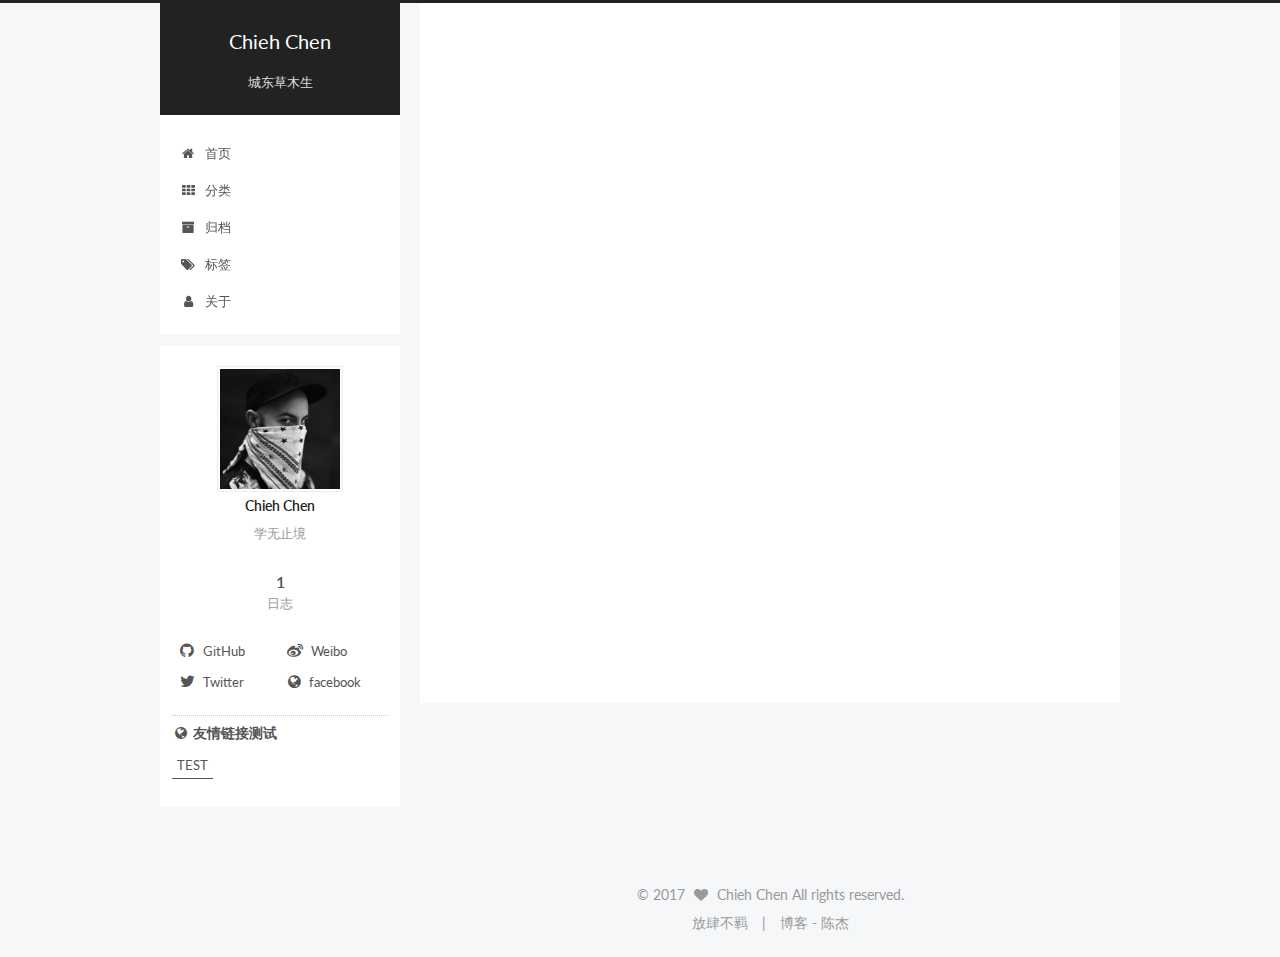
==== index.html @ 5070d433 "Site updated: 2017-07-24 15:08:11" ====
<!DOCTYPE html>



  


<html class="theme-next pisces use-motion" lang="zh-Hans">
<head>
  <meta charset="UTF-8"/>
<meta http-equiv="X-UA-Compatible" content="IE=edge" />
<meta name="viewport" content="width=device-width, initial-scale=1, maximum-scale=1"/>









<meta http-equiv="Cache-Control" content="no-transform" />
<meta http-equiv="Cache-Control" content="no-siteapp" />















  
  
  <link href="/lib/fancybox/source/jquery.fancybox.css?v=2.1.5" rel="stylesheet" type="text/css" />




  
  
  
  

  
    
    
  

  

  

  

  

  
    
    
    <link href="//fonts.googleapis.com/css?family=Lato:300,300italic,400,400italic,700,700italic&subset=latin,latin-ext" rel="stylesheet" type="text/css">
  






<link href="/lib/font-awesome/css/font-awesome.min.css?v=4.6.2" rel="stylesheet" type="text/css" />

<link href="/css/main.css?v=5.1.1" rel="stylesheet" type="text/css" />


  <meta name="keywords" content="Hexo, NexT" />








  <link rel="shortcut icon" type="image/x-icon" href="/favicon.ico?v=5.1.1" />






<meta name="description" content="学无止境">
<meta property="og:type" content="website">
<meta property="og:title" content="Chieh Chen">
<meta property="og:url" content="http://chiehchen.com/index.html">
<meta property="og:site_name" content="Chieh Chen">
<meta property="og:description" content="学无止境">
<meta property="og:locale" content="zh-Hans">
<meta name="twitter:card" content="summary">
<meta name="twitter:title" content="Chieh Chen">
<meta name="twitter:description" content="学无止境">



<script type="text/javascript" id="hexo.configurations">
  var NexT = window.NexT || {};
  var CONFIG = {
    root: '/',
    scheme: 'Pisces',
    sidebar: {"position":"left","display":"post","offset":12,"offset_float":0,"b2t":false,"scrollpercent":false,"onmobile":false},
    fancybox: true,
    motion: true,
    duoshuo: {
      userId: '0',
      author: '博主'
    },
    algolia: {
      applicationID: '',
      apiKey: '',
      indexName: '',
      hits: {"per_page":10},
      labels: {"input_placeholder":"Search for Posts","hits_empty":"We didn't find any results for the search: ${query}","hits_stats":"${hits} results found in ${time} ms"}
    }
  };
</script>



  <link rel="canonical" href="http://chiehchen.com/"/>





  <title>Chieh Chen</title>
  














</head>

<body itemscope itemtype="http://schema.org/WebPage" lang="zh-Hans">

  
  
    
  

  <div class="container sidebar-position-left 
   page-home 
 ">
    <div class="headband"></div>

    <header id="header" class="header" itemscope itemtype="http://schema.org/WPHeader">
      <div class="header-inner"><div class="site-brand-wrapper">
  <div class="site-meta ">
    

    <div class="custom-logo-site-title">
      <a href="/"  class="brand" rel="start">
        <span class="logo-line-before"><i></i></span>
        <span class="site-title">Chieh Chen</span>
        <span class="logo-line-after"><i></i></span>
      </a>
    </div>
      
        <p class="site-subtitle">城东草木生</p>
      
  </div>

  <div class="site-nav-toggle">
    <button>
      <span class="btn-bar"></span>
      <span class="btn-bar"></span>
      <span class="btn-bar"></span>
    </button>
  </div>
</div>

<nav class="site-nav">
  

  
    <ul id="menu" class="menu">
      
        
        <li class="menu-item menu-item-home">
          <a href="/" rel="section">
            
              <i class="menu-item-icon fa fa-fw fa-home"></i> <br />
            
            首页
          </a>
        </li>
      
        
        <li class="menu-item menu-item-categories">
          <a href="/categories/" rel="section">
            
              <i class="menu-item-icon fa fa-fw fa-th"></i> <br />
            
            分类
          </a>
        </li>
      
        
        <li class="menu-item menu-item-archives">
          <a href="/archives/" rel="section">
            
              <i class="menu-item-icon fa fa-fw fa-archive"></i> <br />
            
            归档
          </a>
        </li>
      
        
        <li class="menu-item menu-item-tags">
          <a href="/tags/" rel="section">
            
              <i class="menu-item-icon fa fa-fw fa-tags"></i> <br />
            
            标签
          </a>
        </li>
      
        
        <li class="menu-item menu-item-about">
          <a href="/about/" rel="section">
            
              <i class="menu-item-icon fa fa-fw fa-user"></i> <br />
            
            关于
          </a>
        </li>
      

      
    </ul>
  

  
</nav>



 </div>
    </header>

    <main id="main" class="main">
      <div class="main-inner">
        <div class="content-wrap">
          <div id="content" class="content">
            
  <section id="posts" class="posts-expand">
    
      

  

  
  
  

  <article class="post post-type-normal " itemscope itemtype="http://schema.org/Article">
    <link itemprop="mainEntityOfPage" href="http://chiehchen.com/2017/07/23/第一篇博文/">

    <span hidden itemprop="author" itemscope itemtype="http://schema.org/Person">
      <meta itemprop="name" content="Chieh Chen">
      <meta itemprop="description" content="">
      <meta itemprop="image" content="/images/avatar.gif">
    </span>

    <span hidden itemprop="publisher" itemscope itemtype="http://schema.org/Organization">
      <meta itemprop="name" content="Chieh Chen">
    </span>

    
      <header class="post-header">

        
        
          <h1 class="post-title" itemprop="name headline">
                
                <a class="post-title-link" href="/2017/07/23/第一篇博文/" itemprop="url">未命名</a></h1>
        

        <div class="post-meta">
          <span class="post-time">
            
              <span class="post-meta-item-icon">
                <i class="fa fa-calendar-o"></i>
              </span>
              
                <span class="post-meta-item-text">发表于</span>
              
              <time title="创建于" itemprop="dateCreated datePublished" datetime="2017-07-23T20:31:35+08:00">
                2017-07-23
              </time>
            

            

            
          </span>

          

          
            
          

          
          

          

          

          

        </div>
      </header>
    

    <div class="post-body" itemprop="articleBody">

      
      

      
        
          
            <h1 id="第一篇博文"><a href="#第一篇博文" class="headerlink" title="第一篇博文"></a>第一篇博文</h1><h2 id="测试"><a href="#测试" class="headerlink" title="测试"></a>测试</h2><p>没啥！</p>
<p>我就是测试下可以不可以用而已！</p>
<p>顺便对世界Say“Hi！”</p>
<p>开启全新的博客之旅！</p>

          
        
      
    </div>

    <div>
      
    </div>

    <div>
      
    </div>

    <div>
      
    </div>

    <footer class="post-footer">
      

      

      

      
      
        <div class="post-eof"></div>
      
    </footer>
  </article>


    
  </section>

  


          </div>
          


          

        </div>
        
          
  
  <div class="sidebar-toggle">
    <div class="sidebar-toggle-line-wrap">
      <span class="sidebar-toggle-line sidebar-toggle-line-first"></span>
      <span class="sidebar-toggle-line sidebar-toggle-line-middle"></span>
      <span class="sidebar-toggle-line sidebar-toggle-line-last"></span>
    </div>
  </div>

  <aside id="sidebar" class="sidebar">
    
    <div class="sidebar-inner">

      

      

      <section class="site-overview sidebar-panel sidebar-panel-active">
        <div class="site-author motion-element" itemprop="author" itemscope itemtype="http://schema.org/Person">
          <img class="site-author-image" itemprop="image"
               src="/images/avatar.gif"
               alt="Chieh Chen" />
          <p class="site-author-name" itemprop="name">Chieh Chen</p>
           
              <p class="site-description motion-element" itemprop="description">学无止境</p>
          
        </div>
        <nav class="site-state motion-element">

          
            <div class="site-state-item site-state-posts">
              <a href="/archives/">
                <span class="site-state-item-count">1</span>
                <span class="site-state-item-name">日志</span>
              </a>
            </div>
          

          

          

        </nav>

        

        <div class="links-of-author motion-element">
          
            
              <span class="links-of-author-item">
                <a href="https://github.com/JayChn" target="_blank" title="GitHub">
                  
                    <i class="fa fa-fw fa-github"></i>
                  
                  GitHub
                </a>
              </span>
            
              <span class="links-of-author-item">
                <a href="http://weibo.com/chenjie89" target="_blank" title="Weibo">
                  
                    <i class="fa fa-fw fa-weibo"></i>
                  
                  Weibo
                </a>
              </span>
            
              <span class="links-of-author-item">
                <a href="https://twitter.com/imchenjie" target="_blank" title="Twitter">
                  
                    <i class="fa fa-fw fa-twitter"></i>
                  
                  Twitter
                </a>
              </span>
            
              <span class="links-of-author-item">
                <a href="https://fb.me/imchenjie" target="_blank" title="facebook">
                  
                    <i class="fa fa-fw fa-globe"></i>
                  
                  facebook
                </a>
              </span>
            
          
        </div>

        
        

        
        
          <div class="links-of-blogroll motion-element links-of-blogroll-inline">
            <div class="links-of-blogroll-title">
              <i class="fa  fa-fw fa-globe"></i>
              友情链接测试
            </div>
            <ul class="links-of-blogroll-list">
              
                <li class="links-of-blogroll-item">
                  <a href="http://hao.sb" title="TEST" target="_blank">TEST</a>
                </li>
              
            </ul>
          </div>
        

        


      </section>

      

      

    </div>
  </aside>


        
      </div>
    </main>

    <footer id="footer" class="footer">
      <div class="footer-inner">
        <div class="copyright" >
  
  &copy; 
  <span itemprop="copyrightYear">2017</span>
  <span class="with-love">
    <i class="fa fa-heart"></i>
  </span>
  <span class="author" itemprop="copyrightHolder"> Chieh Chen All rights reserved.</span>
</div>


<div class="powered-by">
    放肆不羁
</div>

<div class="theme-info">
  博客 -
  陈杰
  </a>
</div>


        

        
      </div>
    </footer>

    
      <div class="back-to-top">
        <i class="fa fa-arrow-up"></i>
        
      </div>
    

  </div>

  

<script type="text/javascript">
  if (Object.prototype.toString.call(window.Promise) !== '[object Function]') {
    window.Promise = null;
  }
</script>









  












  
  <script type="text/javascript" src="/lib/jquery/index.js?v=2.1.3"></script>

  
  <script type="text/javascript" src="/lib/fastclick/lib/fastclick.min.js?v=1.0.6"></script>

  
  <script type="text/javascript" src="/lib/jquery_lazyload/jquery.lazyload.js?v=1.9.7"></script>

  
  <script type="text/javascript" src="/lib/velocity/velocity.min.js?v=1.2.1"></script>

  
  <script type="text/javascript" src="/lib/velocity/velocity.ui.min.js?v=1.2.1"></script>

  
  <script type="text/javascript" src="/lib/fancybox/source/jquery.fancybox.pack.js?v=2.1.5"></script>


  


  <script type="text/javascript" src="/js/src/utils.js?v=5.1.1"></script>

  <script type="text/javascript" src="/js/src/motion.js?v=5.1.1"></script>



  
  


  <script type="text/javascript" src="/js/src/affix.js?v=5.1.1"></script>

  <script type="text/javascript" src="/js/src/schemes/pisces.js?v=5.1.1"></script>



  
    <script type="text/javascript" src="/js/src/scrollspy.js?v=5.1.1"></script>
<script type="text/javascript" src="/js/src/post-details.js?v=5.1.1"></script>

  

  


  <script type="text/javascript" src="/js/src/bootstrap.js?v=5.1.1"></script>



  


  




	





  





  






  





  

  

  

  

  

  

</body>
</html>
---- css/main.css ----
/* normalize.css v3.0.2 | MIT License | git.io/normalize */
html {
  font-family: sans-serif; /* 1 */
  -ms-text-size-adjust: 100%; /* 2 */
  -webkit-text-size-adjust: 100%; /* 2 */
}
body {
  margin: 0;
}
article,
aside,
details,
figcaption,
figure,
footer,
header,
hgroup,
main,
menu,
nav,
section,
summary {
  display: block;
}
audio,
canvas,
progress,
video {
  display: inline-block; /* 1 */
  vertical-align: baseline; /* 2 */
}
audio:not([controls]) {
  display: none;
  height: 0;
}
[hidden],
template {
  display: none;
}
a {
  background-color: transparent;
}
a:active,
a:hover {
  outline: 0;
}
abbr[title] {
  border-bottom: 1px dotted;
}
b,
strong {
  font-weight: bold;
}
dfn {
  font-style: italic;
}
h1 {
  font-size: 2em;
  margin: 0.67em 0;
}
mark {
  background: #ff0;
  color: #000;
}
small {
  font-size: 80%;
}
sub,
sup {
  font-size: 75%;
  line-height: 0;
  position: relative;
  vertical-align: baseline;
}
sup {
  top: -0.5em;
}
sub {
  bottom: -0.25em;
}
img {
  border: 0;
}
svg:not(:root) {
  overflow: hidden;
}
figure {
  margin: 1em 40px;
}
hr {
  -moz-box-sizing: content-box;
  box-sizing: content-box;
  height: 0;
}
pre {
  overflow: auto;
}
code,
kbd,
pre,
samp {
  font-family: monospace, monospace;
  font-size: 1em;
}
button,
input,
optgroup,
select,
textarea {
  color: inherit; /* 1 */
  font: inherit; /* 2 */
  margin: 0; /* 3 */
}
button {
  overflow: visible;
}
button,
select {
  text-transform: none;
}
button,
html input[type="button"],
input[type="reset"],
input[type="submit"] {
  -webkit-appearance: button; /* 2 */
  cursor: pointer; /* 3 */
}
button[disabled],
html input[disabled] {
  cursor: default;
}
button::-moz-focus-inner,
input::-moz-focus-inner {
  border: 0;
  padding: 0;
}
input {
  line-height: normal;
}
input[type="checkbox"],
input[type="radio"] {
  box-sizing: border-box; /* 1 */
  padding: 0; /* 2 */
}
input[type="number"]::-webkit-inner-spin-button,
input[type="number"]::-webkit-outer-spin-button {
  height: auto;
}
input[type="search"] {
  -webkit-appearance: textfield; /* 1 */
  -moz-box-sizing: content-box;
  -webkit-box-sizing: content-box; /* 2 */
  box-sizing: content-box;
}
input[type="search"]::-webkit-search-cancel-button,
input[type="search"]::-webkit-search-decoration {
  -webkit-appearance: none;
}
fieldset {
  border: 1px solid #c0c0c0;
  margin: 0 2px;
  padding: 0.35em 0.625em 0.75em;
}
legend {
  border: 0; /* 1 */
  padding: 0; /* 2 */
}
textarea {
  overflow: auto;
}
optgroup {
  font-weight: bold;
}
table {
  border-collapse: collapse;
  border-spacing: 0;
}
td,
th {
  padding: 0;
}
::selection {
  background: #262a30;
  color: #fff;
}
body {
  position: relative;
  font-family: 'Lato', "PingFang SC", "Microsoft YaHei", sans-serif;
  font-size: 14px;
  line-height: 2;
  color: #555;
  background: #f5f7f9;
}
@media (max-width: 767px) {
  body {
    padding-right: 0 !important;
  }
}
@media (min-width: 768px) and (max-width: 991px) {
  body {
    padding-right: 0 !important;
  }
}
@media (min-width: 1600px) {
  body {
    font-size: 16px;
  }
}
h1,
h2,
h3,
h4,
h5,
h6 {
  margin: 0;
  padding: 0;
  font-weight: bold;
  line-height: 1.5;
  font-family: 'Lato', "PingFang SC", "Microsoft YaHei", sans-serif;
}
h2,
h3,
h4,
h5,
h6 {
  margin: 20px 0 15px;
}
h1 {
  font-size: 22px;
}
@media (max-width: 767px) {
  h1 {
    font-size: 18px;
  }
}
h2 {
  font-size: 20px;
}
@media (max-width: 767px) {
  h2 {
    font-size: 16px;
  }
}
h3 {
  font-size: 18px;
}
@media (max-width: 767px) {
  h3 {
    font-size: 14px;
  }
}
h4 {
  font-size: 16px;
}
@media (max-width: 767px) {
  h4 {
    font-size: 12px;
  }
}
h5 {
  font-size: 14px;
}
@media (max-width: 767px) {
  h5 {
    font-size: 10px;
  }
}
h6 {
  font-size: 12px;
}
@media (max-width: 767px) {
  h6 {
    font-size: 8px;
  }
}
p {
  margin: 0 0 25px 0;
}
a {
  color: #555;
  text-decoration: none;
  border-bottom: 1px solid #999;
  word-wrap: break-word;
}
a:hover {
  color: #222;
  border-bottom-color: #222;
}
blockquote {
  margin: 0;
  padding: 0;
}
img {
  display: block;
  margin: auto;
  max-width: 100%;
  height: auto;
}
hr {
  margin: 40px 0;
  height: 3px;
  border: none;
  background-color: #ddd;
  background-image: repeating-linear-gradient(-45deg, #fff, #fff 4px, transparent 4px, transparent 8px);
}
blockquote {
  padding: 0 15px;
  color: #666;
  border-left: 4px solid #ddd;
}
blockquote cite::before {
  content: "-";
  padding: 0 5px;
}
dt {
  font-weight: 700;
}
dd {
  margin: 0;
  padding: 0;
}
.text-left {
  text-align: left;
}
.text-center {
  text-align: center;
}
.text-right {
  text-align: right;
}
.text-justify {
  text-align: justify;
}
.text-nowrap {
  white-space: nowrap;
}
.text-lowercase {
  text-transform: lowercase;
}
.text-uppercase {
  text-transform: uppercase;
}
.text-capitalize {
  text-transform: capitalize;
}
.center-block {
  display: block;
  margin-left: auto;
  margin-right: auto;
}
.clearfix:before,
.clearfix:after {
  content: " ";
  display: table;
}
.clearfix:after {
  clear: both;
}
.pullquote {
  width: 45%;
}
.pullquote.left {
  float: left;
  margin-left: 5px;
  margin-right: 10px;
}
.pullquote.right {
  float: right;
  margin-left: 10px;
  margin-right: 5px;
}
.affix.affix.affix {
  position: fixed;
}
.translation {
  margin-top: -20px;
  font-size: 14px;
  color: #999;
}
.scrollbar-measure {
  width: 100px;
  height: 100px;
  overflow: scroll;
  position: absolute;
  top: -9999px;
}
.use-motion .motion-element {
  opacity: 0;
}
table {
  margin: 20px 0;
  width: 100%;
  border-collapse: collapse;
  border-spacing: 0;
  border: 1px solid #ddd;
  font-size: 14px;
  table-layout: fixed;
  word-wrap: break-all;
}
table>tbody>tr:nth-of-type(odd) {
  background-color: #f9f9f9;
}
table>tbody>tr:hover {
  background-color: #f5f5f5;
}
caption,
th,
td {
  padding: 8px;
  text-align: left;
  vertical-align: middle;
  font-weight: normal;
}
th,
td {
  border-bottom: 3px solid #ddd;
  border-right: 1px solid #eee;
}
th {
  padding-bottom: 10px;
  font-weight: 700;
}
td {
  border-bottom-width: 1px;
}
html,
body {
  height: 100%;
}
.container {
  position: relative;
  min-height: 100%;
}
.header-inner {
  margin: 0 auto;
  padding: 100px 0 70px;
  width: 700px;
}
@media (min-width: 1600px) {
  .container .header-inner {
    width: 900px;
  }
}
.main {
  padding-bottom: 150px;
}
.main-inner {
  margin: 0 auto;
  width: 700px;
}
@media (min-width: 1600px) {
  .container .main-inner {
    width: 900px;
  }
}
.footer {
  position: absolute;
  left: 0;
  bottom: 0;
  width: 100%;
  min-height: 50px;
}
.footer-inner {
  box-sizing: border-box;
  margin: 20px auto;
  width: 700px;
}
@media (min-width: 1600px) {
  .container .footer-inner {
    width: 900px;
  }
}
pre,
.highlight {
  overflow: auto;
  margin: 20px 0;
  padding: 0;
  font-size: 13px;
  color: #4d4d4c;
  background: #f7f7f7;
  line-height: 1.6;
}
pre,
code {
  font-family: consolas, Menlo, "PingFang SC", "Microsoft YaHei", monospace;
}
code {
  padding: 2px 4px;
  word-wrap: break-word;
  color: #555;
  background: #eee;
  border-radius: 3px;
  font-size: 13px;
}
pre code {
  padding: 0;
  color: #4d4d4c;
  background: none;
  text-shadow: none;
}
.highlight {
  border-radius: 1px;
}
.highlight pre {
  border: none;
  margin: 0;
  padding: 10px 0;
}
.highlight table {
  margin: 0;
  width: auto;
  border: none;
}
.highlight td {
  border: none;
  padding: 0;
}
.highlight figcaption {
  font-size: 1em;
  color: #4d4d4c;
  line-height: 1em;
  margin-bottom: 1em;
}
.highlight figcaption:before,
.highlight figcaption:after {
  content: " ";
  display: table;
}
.highlight figcaption:after {
  clear: both;
}
.highlight figcaption a {
  float: right;
  color: #4d4d4c;
}
.highlight figcaption a:hover {
  border-bottom-color: #4d4d4c;
}
.highlight .gutter pre {
  padding-left: 10px;
  padding-right: 10px;
  color: #869194;
  text-align: right;
  background-color: #eff2f3;
}
.highlight .code pre {
  width: 100%;
  padding-left: 10px;
  padding-right: 10px;
  background-color: #f7f7f7;
}
.highlight .line {
  height: 20px;
}
.gutter {
  -webkit-user-select: none;
  -moz-user-select: none;
  -ms-user-select: none;
  user-select: none;
}
.gist table {
  width: auto;
}
.gist table td {
  border: none;
}
pre .deletion {
  background: #fdd;
}
pre .addition {
  background: #dfd;
}
pre .meta {
  color: #8959a8;
}
pre .comment {
  color: #8e908c;
}
pre .variable,
pre .attribute,
pre .tag,
pre .regexp,
pre .ruby .constant,
pre .xml .tag .title,
pre .xml .pi,
pre .xml .doctype,
pre .html .doctype,
pre .css .id,
pre .css .class,
pre .css .pseudo {
  color: #c82829;
}
pre .number,
pre .preprocessor,
pre .built_in,
pre .literal,
pre .params,
pre .constant,
pre .command {
  color: #f5871f;
}
pre .ruby .class .title,
pre .css .rules .attribute,
pre .string,
pre .value,
pre .inheritance,
pre .header,
pre .ruby .symbol,
pre .xml .cdata,
pre .special,
pre .number,
pre .formula {
  color: #718c00;
}
pre .title,
pre .css .hexcolor {
  color: #3e999f;
}
pre .function,
pre .python .decorator,
pre .python .title,
pre .ruby .function .title,
pre .ruby .title .keyword,
pre .perl .sub,
pre .javascript .title,
pre .coffeescript .title {
  color: #4271ae;
}
pre .keyword,
pre .javascript .function {
  color: #8959a8;
}
.full-image.full-image.full-image {
  border: none;
  max-width: 100%;
  width: auto;
  margin: 20px auto;
}
@media (min-width: 992px) {
  .full-image.full-image.full-image {
    max-width: none;
    width: 118%;
    margin: 0 -9%;
  }
}
.blockquote-center,
.page-home .post-type-quote blockquote,
.page-post-detail .post-type-quote blockquote {
  position: relative;
  margin: 40px 0;
  padding: 0;
  border-left: none;
  text-align: center;
}
.blockquote-center::before,
.page-home .post-type-quote blockquote::before,
.page-post-detail .post-type-quote blockquote::before,
.blockquote-center::after,
.page-home .post-type-quote blockquote::after,
.page-post-detail .post-type-quote blockquote::after {
  position: absolute;
  content: ' ';
  display: block;
  width: 100%;
  height: 24px;
  opacity: 0.2;
  background-repeat: no-repeat;
  background-position: 0 -6px;
  background-size: 22px 22px;
}
.blockquote-center::before,
.page-home .post-type-quote blockquote::before,
.page-post-detail .post-type-quote blockquote::before {
  top: -20px;
  background-image: url("../images/quote-l.svg");
  border-top: 1px solid #ccc;
}
.blockquote-center::after,
.page-home .post-type-quote blockquote::after,
.page-post-detail .post-type-quote blockquote::after {
  bottom: -20px;
  background-image: url("../images/quote-r.svg");
  border-bottom: 1px solid #ccc;
  background-position: 100% 8px;
}
.blockquote-center p,
.page-home .post-type-quote blockquote p,
.page-post-detail .post-type-quote blockquote p,
.blockquote-center div,
.page-home .post-type-quote blockquote div,
.page-post-detail .post-type-quote blockquote div {
  text-align: center;
}
.post .post-body .group-picture img {
  box-sizing: border-box;
  padding: 0 3px;
  border: none;
}
.post .group-picture-row {
  overflow: hidden;
  margin-top: 6px;
}
.post .group-picture-row:first-child {
  margin-top: 0;
}
.post .group-picture-column {
  float: left;
}
.page-post-detail .post-body .group-picture-column {
  float: none;
  margin-top: 10px;
  width: auto !important;
}
.page-post-detail .post-body .group-picture-column img {
  margin: 0 auto;
}
.page-archive .group-picture-container {
  overflow: hidden;
}
.page-archive .group-picture-row {
  float: left;
}
.page-archive .group-picture-row:first-child {
  margin-top: 6px;
}
.page-archive .group-picture-column {
  max-width: 150px;
  max-height: 150px;
}
.note {
  padding: 20px;
  margin: 20px 0;
  border: 1px solid #eee;
  border-left-width: 5px;
  border-radius: 3px;
}
.note h2,
.note h3,
.note h4,
.note h5,
.note h6 {
  margin-top: 0;
  margin-bottom: 5px;
  padding-top: 0 !important;
}
.note p:last-child {
  margin-bottom: 0;
}
.note code {
  border-radius: 3px;
}
.note+.note {
  margin-top: -5px;
}
.default {
  border-left-color: #777;
}
.default h2,
.default h3,
.default h4,
.default h5,
.default h6 {
  color: #777;
}
.primary {
  border-left-color: #428bca;
}
.primary h2,
.primary h3,
.primary h4,
.primary h5,
.primary h6 {
  color: #428bca;
}
.success {
  border-left-color: #5cb85c;
}
.success h2,
.success h3,
.success h4,
.success h5,
.success h6 {
  color: #5cb85c;
}
.danger {
  border-left-color: #d9534f;
}
.danger h2,
.danger h3,
.danger h4,
.danger h5,
.danger h6 {
  color: #d9534f;
}
.warning {
  border-left-color: #f0ad4e;
}
.warning h2,
.warning h3,
.warning h4,
.warning h5,
.warning h6 {
  color: #f0ad4e;
}
.info {
  border-left-color: #5bc0de;
}
.info h2,
.info h3,
.info h4,
.info h5,
.info h6 {
  color: #5bc0de;
}
.btn {
  display: inline-block;
  padding: 0 20px;
  font-size: 14px;
  color: #fff;
  background: #222;
  border: 2px solid #555;
  text-decoration: none;
  border-radius: 0;
  transition-property: background-color;
  transition-duration: 0.2s;
  transition-timing-function: ease-in-out;
  transition-delay: 0s;
}
.btn:hover,
.post-button .btn:hover {
  border-color: #222;
  color: #fff;
  background: #222;
}
.btn-bar {
  display: block;
  width: 22px;
  height: 2px;
  background: #555;
  border-radius: 1px;
}
.btn-bar+.btn-bar {
  margin-top: 4px;
}
.pagination {
  margin: 120px 0 40px;
  text-align: center;
  border-top: 1px solid #eee;
}
.page-number-basic,
.pagination .prev,
.pagination .next,
.pagination .page-number,
.pagination .space {
  display: inline-block;
  position: relative;
  top: -1px;
  margin: 0 10px;
  padding: 0 10px;
  line-height: 30px;
}
@media (max-width: 767px) {
  .page-number-basic,
  .pagination .prev,
  .pagination .next,
  .pagination .page-number,
  .pagination .space {
    margin: 0 5px;
  }
}
.pagination .prev,
.pagination .next,
.pagination .page-number {
  border-bottom: 0;
  border-top: 1px solid #eee;
  transition-property: border-color;
  transition-duration: 0.2s;
  transition-timing-function: ease-in-out;
  transition-delay: 0s;
}
.pagination .prev:hover,
.pagination .next:hover,
.pagination .page-number:hover {
  border-top-color: #222;
}
.pagination .space {
  padding: 0;
  margin: 0;
}
.pagination .prev {
  margin-left: 0;
}
.pagination .next {
  margin-right: 0;
}
.pagination .page-number.current {
  color: #fff;
  background: #ccc;
  border-top-color: #ccc;
}
@media (max-width: 767px) {
  .pagination {
    border-top: none;
  }
  .pagination .prev,
  .pagination .next,
  .pagination .page-number {
    margin-bottom: 10px;
    border-top: 0;
    border-bottom: 1px solid #eee;
  }
  .pagination .prev:hover,
  .pagination .next:hover,
  .pagination .page-number:hover {
    border-bottom-color: #222;
  }
}
.comments {
  margin: 60px 20px 0;
}
.tag-cloud {
  text-align: center;
}
.tag-cloud a {
  display: inline-block;
  margin: 10px;
}
.back-to-top {
  box-sizing: border-box;
  position: fixed;
  bottom: -100px;
  right: 30px;
  z-index: 1050;
  padding: 0 6px;
  width: 24px;
  background: #222;
  font-size: 12px;
  opacity: 0.6;
  color: #fff;
  cursor: pointer;
  text-align: center;
  -webkit-transform: translateZ(0);
  transition-property: bottom;
  transition-duration: 0.2s;
  transition-timing-function: ease-in-out;
  transition-delay: 0s;
}
@media (min-width: 768px) and (max-width: 991px) {
  .back-to-top {
    display: none !important;
  }
}
@media (max-width: 767px) {
  .back-to-top {
    display: none !important;
  }
}
.back-to-top.back-to-top-on {
  bottom: 30px;
}
.header {
  background: transparent;
}
.header-inner {
  position: relative;
}
.headband {
  height: 3px;
  background: #222;
}
.site-meta {
  margin: 0;
  text-align: center;
}
@media (max-width: 767px) {
  .site-meta {
    text-align: center;
  }
}
.brand {
  position: relative;
  display: inline-block;
  padding: 0 40px;
  color: #fff;
  background: #222;
  border-bottom: none;
}
.brand:hover {
  color: #fff;
}
.logo {
  display: inline-block;
  margin-right: 5px;
  line-height: 36px;
  vertical-align: top;
}
.site-title {
  display: inline-block;
  vertical-align: top;
  line-height: 36px;
  font-size: 20px;
  font-weight: normal;
  font-family: 'Lato', "PingFang SC", "Microsoft YaHei", sans-serif;
}
.site-subtitle {
  margin-top: 10px;
  font-size: 13px;
  color: #ddd;
}
.use-motion .brand {
  opacity: 0;
}
.use-motion .logo,
.use-motion .site-title,
.use-motion .site-subtitle {
  opacity: 0;
  position: relative;
  top: -10px;
}
.site-nav-toggle {
  display: none;
  position: absolute;
  top: 10px;
  left: 10px;
}
@media (max-width: 767px) {
  .site-nav-toggle {
    display: block;
  }
}
.site-nav-toggle button {
  margin-top: 2px;
  padding: 9px 10px;
  background: transparent;
  border: none;
}
@media (max-width: 767px) {
  .site-nav {
    display: none;
    margin: 0 -10px;
    padding: 0 10px;
    clear: both;
    border-top: 1px solid #ddd;
  }
}
@media (min-width: 768px) and (max-width: 991px) {
  .site-nav {
    display: block !important;
  }
}
@media (min-width: 992px) {
  .site-nav {
    display: block !important;
  }
}
.menu {
  margin-top: 20px;
  padding-left: 0;
  text-align: center;
}
.menu .menu-item {
  display: inline-block;
  margin: 0 10px;
  list-style: none;
}
@media screen and (max-width: 767px) {
  .menu .menu-item {
    margin-top: 10px;
  }
}
.menu .menu-item a {
  display: block;
  font-size: 13px;
  line-height: inherit;
  border-bottom: 1px solid transparent;
  transition-property: border-color;
  transition-duration: 0.2s;
  transition-timing-function: ease-in-out;
  transition-delay: 0s;
}
.menu .menu-item a:hover,
.menu-item-active a {
  border-bottom-color: #222;
}
.menu .menu-item .fa {
  margin-right: 5px;
}
.use-motion .menu-item {
  opacity: 0;
}
.post-body {
  font-family: 'Lato', "PingFang SC", "Microsoft YaHei", sans-serif;
}
@media (max-width: 767px) {
  .post-body {
    word-break: break-word;
  }
}
.post-body .fancybox img {
  display: block !important;
  margin: 0 auto;
  cursor: pointer;
  cursor: zoom-in;
  cursor: -webkit-zoom-in;
}
.post-body .image-caption,
.post-body .figure .caption {
  margin: 10px auto 15px;
  text-align: center;
  font-size: 14px;
  color: #999;
  font-weight: bold;
  line-height: 1;
}
.post-sticky-flag {
  display: inline-block;
  font-size: 16px;
  -ms-transform: rotate(30deg);
  -webkit-transform: rotate(30deg);
  -moz-transform: rotate(30deg);
  -ms-transform: rotate(30deg);
  -o-transform: rotate(30deg);
  transform: rotate(30deg);
}
.posts-expand {
  padding-top: 40px;
}
@media (max-width: 767px) {
  .posts-expand {
    margin: 0 20px;
  }
  .post-body pre {
    padding: 10px;
  }
  .post-body pre .gutter pre {
    padding-right: 10px;
  }
  .post-body .highlight {
    margin-left: 0px;
    margin-right: 0px;
    padding: 0;
  }
  .post-body .highlight .gutter pre {
    padding-right: 10px;
  }
}
@media (min-width: 992px) {
  .posts-expand .post-body {
    text-align: justify;
  }
}
.posts-expand .post-body h2,
.posts-expand .post-body h3,
.posts-expand .post-body h4,
.posts-expand .post-body h5,
.posts-expand .post-body h6 {
  padding-top: 10px;
}
.posts-expand .post-body h2 .header-anchor,
.posts-expand .post-body h3 .header-anchor,
.posts-expand .post-body h4 .header-anchor,
.posts-expand .post-body h5 .header-anchor,
.posts-expand .post-body h6 .header-anchor {
  float: right;
  margin-left: 10px;
  color: #ccc;
  border-bottom-style: none;
  visibility: hidden;
}
.posts-expand .post-body h2 .header-anchor:hover,
.posts-expand .post-body h3 .header-anchor:hover,
.posts-expand .post-body h4 .header-anchor:hover,
.posts-expand .post-body h5 .header-anchor:hover,
.posts-expand .post-body h6 .header-anchor:hover {
  color: inherit;
}
.posts-expand .post-body h2:hover .header-anchor,
.posts-expand .post-body h3:hover .header-anchor,
.posts-expand .post-body h4:hover .header-anchor,
.posts-expand .post-body h5:hover .header-anchor,
.posts-expand .post-body h6:hover .header-anchor {
  visibility: visible;
}
.posts-expand .post-body ul li {
  list-style: circle;
}
.posts-expand .post-body img {
  box-sizing: border-box;
  margin: auto;
  padding: 3px;
  border: 1px solid #ddd;
}
.posts-expand .fancybox img {
  margin: 0 auto;
}
@media (max-width: 767px) {
  .posts-collapse {
    margin: 0 20px;
  }
  .posts-collapse .post-title,
  .posts-collapse .post-meta {
    display: block;
    width: auto;
    text-align: left;
  }
}
.posts-collapse {
  position: relative;
  z-index: 1010;
  margin-left: 55px;
}
.posts-collapse::after {
  content: " ";
  position: absolute;
  top: 20px;
  left: 0;
  margin-left: -2px;
  width: 4px;
  height: 100%;
  background: #f5f5f5;
  z-index: -1;
}
@media (max-width: 767px) {
  .posts-collapse {
    margin: 0 20px;
  }
}
.posts-collapse .collection-title {
  position: relative;
  margin: 60px 0;
}
.posts-collapse .collection-title h1,
.posts-collapse .collection-title h2 {
  margin-left: 20px;
}
.posts-collapse .collection-title small {
  color: #bbb;
  margin-left: 5px;
}
.posts-collapse .collection-title::before {
  content: " ";
  position: absolute;
  left: 0;
  top: 50%;
  margin-left: -4px;
  margin-top: -4px;
  width: 8px;
  height: 8px;
  background: #bbb;
  border-radius: 50%;
}
.posts-collapse .post {
  margin: 30px 0;
}
.posts-collapse .post-header {
  position: relative;
  transition-duration: 0.2s;
  transition-timing-function: ease-in-out;
  transition-delay: 0s;
  transition-property: border;
  border-bottom: 1px dashed #ccc;
}
.posts-collapse .post-header::before {
  content: " ";
  position: absolute;
  left: 0;
  top: 12px;
  width: 6px;
  height: 6px;
  margin-left: -4px;
  background: #bbb;
  border-radius: 50%;
  border: 1px solid #fff;
  transition-duration: 0.2s;
  transition-timing-function: ease-in-out;
  transition-delay: 0s;
  transition-property: background;
}
.posts-collapse .post-header:hover {
  border-bottom-color: #666;
}
.posts-collapse .post-header:hover::before {
  background: #222;
}
.posts-collapse .post-meta {
  position: absolute;
  font-size: 12px;
  left: 20px;
  top: 5px;
}
.posts-collapse .post-comments-count {
  display: none;
}
.posts-collapse .post-title {
  margin-left: 60px;
  font-size: 16px;
  font-weight: normal;
  line-height: inherit;
}
.posts-collapse .post-title::after {
  margin-left: 3px;
  opacity: 0.6;
}
.posts-collapse .post-title a {
  color: #666;
  border-bottom: none;
}
.page-home .post-type-quote .post-header,
.page-post-detail .post-type-quote .post-header,
.page-home .post-type-quote .post-tags,
.page-post-detail .post-type-quote .post-tags {
  display: none;
}
.posts-expand .post-title {
  font-size: 26px;
  text-align: center;
  word-break: break-word;
  font-weight: 400;
}
@media (max-width: 767px) {
  .posts-expand .post-title {
    font-size: 22px;
  }
}
.posts-expand .post-title-link {
  display: inline-block;
  position: relative;
  color: #555;
  border-bottom: none;
  line-height: 1.2;
  vertical-align: top;
}
.posts-expand .post-title-link::before {
  content: "";
  position: absolute;
  width: 100%;
  height: 2px;
  bottom: 0;
  left: 0;
  background-color: #000;
  visibility: hidden;
  -webkit-transform: scaleX(0);
  -moz-transform: scaleX(0);
  -ms-transform: scaleX(0);
  -o-transform: scaleX(0);
  transform: scaleX(0);
  transition-duration: 0.2s;
  transition-timing-function: ease-in-out;
  transition-delay: 0s;
}
.posts-expand .post-title-link:hover::before {
  visibility: visible;
  -webkit-transform: scaleX(1);
  -moz-transform: scaleX(1);
  -ms-transform: scaleX(1);
  -o-transform: scaleX(1);
  transform: scaleX(1);
}
.posts-expand .post-title-link .fa {
  font-size: 16px;
}
.posts-expand .post-meta {
  margin: 3px 0 60px 0;
  color: #999;
  font-family: 'Lato', "PingFang SC", "Microsoft YaHei", sans-serif;
  font-size: 12px;
  text-align: center;
}
.posts-expand .post-meta .post-category-list {
  display: inline-block;
  margin: 0;
  padding: 3px;
}
.posts-expand .post-meta .post-category-list-link {
  color: #999;
}
.posts-expand .post-meta .post-description {
  font-size: 14px;
  margin-top: 2px;
}
.post-wordcount {
  display: inline-block;
}
.post-meta-divider {
  margin: 0 0.5em;
}
.post-meta-item-icon {
  margin-right: 3px;
}
@media (min-width: 768px) and (max-width: 991px) {
  .post-meta-item-icon {
    display: inline-block;
  }
}
@media (max-width: 767px) {
  .post-meta-item-icon {
    display: inline-block;
  }
}
@media (min-width: 768px) and (max-width: 991px) {
  .post-meta-item-text {
    display: none;
  }
}
@media (max-width: 767px) {
  .post-meta-item-text {
    display: none;
  }
}
@media (max-width: 767px) {
  .posts-expand .post-comments-count {
    display: none;
  }
}
.post-button {
  margin-top: 50px;
}
.post-button .btn {
  color: #555;
  font-size: 14px;
  background: #fff;
  border-radius: 2px;
  line-height: 2;
  margin: 0 4px 8px 4px;
}
.post-button .fa-fw {
  width: 1.285714285714286em;
  text-align: left;
}
.posts-expand .post-tags {
  margin-top: 40px;
  text-align: center;
}
.posts-expand .post-tags a {
  display: inline-block;
  margin-right: 10px;
  font-size: 13px;
}
.post-nav {
  display: table;
  margin-top: 15px;
  width: 100%;
  border-top: 1px solid #eee;
}
.post-nav-divider {
  display: table-cell;
  width: 10%;
}
.post-nav-item {
  display: table-cell;
  padding: 10px 0 0 0;
  width: 45%;
  vertical-align: top;
}
.post-nav-item a {
  position: relative;
  display: block;
  line-height: 25px;
  font-size: 14px;
  color: #555;
  border-bottom: none;
}
.post-nav-item a:hover {
  color: #222;
  border-bottom: none;
}
.post-nav-item a:active {
  top: 2px;
}
.post-nav-item .fa {
  position: absolute;
  top: 8px;
  left: 0;
  font-size: 12px;
}
.post-nav-next a {
  padding-left: 15px;
}
.post-nav-prev {
  text-align: right;
}
.post-nav-prev a {
  padding-right: 15px;
}
.post-nav-prev .fa {
  right: 0;
  left: auto;
}
.posts-expand .post-eof {
  display: block;
  margin: 80px auto 60px;
  width: 8%;
  height: 1px;
  background: #ccc;
  text-align: center;
}
.post:last-child .post-eof.post-eof.post-eof {
  display: none;
}
.post-gallery {
  display: table;
  table-layout: fixed;
  width: 100%;
  border-collapse: separate;
}
.post-gallery-row {
  display: table-row;
}
.post-gallery .post-gallery-img {
  display: table-cell;
  text-align: center;
  vertical-align: middle;
  border: none;
}
.post-gallery .post-gallery-img img {
  max-width: 100%;
  max-height: 100%;
  border: none;
}
.fancybox-close,
.fancybox-close:hover {
  border: none;
}
.sidebar {
  position: fixed;
  right: 0;
  top: 0;
  bottom: 0;
  width: 0;
  z-index: 1040;
  box-shadow: inset 0 2px 6px #000;
  background: #222;
  -webkit-transform: translateZ(0);
}
.sidebar a {
  color: #999;
  border-bottom-color: #555;
}
.sidebar a:hover {
  color: #eee;
}
@media (min-width: 768px) and (max-width: 991px) {
  .sidebar {
    display: none !important;
  }
}
@media (max-width: 767px) {
  .sidebar {
    display: none !important;
  }
}
.sidebar-inner {
  position: relative;
  padding: 20px 10px;
  color: #999;
  text-align: center;
}
.sidebar-toggle {
  position: fixed;
  right: 30px;
  bottom: 45px;
  width: 14px;
  height: 14px;
  padding: 5px;
  background: #222;
  line-height: 0;
  z-index: 1050;
  cursor: pointer;
  -webkit-transform: translateZ(0);
}
@media (min-width: 768px) and (max-width: 991px) {
  .sidebar-toggle {
    display: none !important;
  }
}
@media (max-width: 767px) {
  .sidebar-toggle {
    display: none !important;
  }
}
.sidebar-toggle-line {
  position: relative;
  display: inline-block;
  vertical-align: top;
  height: 2px;
  width: 100%;
  background: #fff;
  margin-top: 3px;
}
.sidebar-toggle-line:first-child {
  margin-top: 0;
}
.site-author-image {
  display: block;
  margin: 0 auto;
  padding: 2px;
  max-width: 120px;
  height: auto;
  border: 1px solid #eee;
}
.site-author-name {
  margin: 0;
  text-align: center;
  color: #222;
  font-weight: 600;
}
.site-description {
  margin-top: 0;
  text-align: center;
  font-size: 13px;
  color: #999;
}
.site-state {
  overflow: hidden;
  line-height: 1.4;
  white-space: nowrap;
  text-align: center;
}
.site-state-item {
  display: inline-block;
  padding: 0 15px;
  border-left: 1px solid #eee;
}
.site-state-item:first-child {
  border-left: none;
}
.site-state-item a {
  border-bottom: none;
}
.site-state-item-count {
  display: block;
  text-align: center;
  color: inherit;
  font-weight: 600;
  font-size: 16px;
}
.site-state-item-name {
  font-size: 13px;
  color: #999;
}
.feed-link {
  margin-top: 20px;
}
.feed-link a {
  display: inline-block;
  padding: 0 15px;
  color: #fc6423;
  border: 1px solid #fc6423;
  border-radius: 4px;
}
.feed-link a i {
  color: #fc6423;
  font-size: 14px;
}
.feed-link a:hover {
  color: #fff;
  background: #fc6423;
}
.feed-link a:hover i {
  color: #fff;
}
.links-of-author {
  margin-top: 20px;
}
.links-of-author a {
  display: inline-block;
  vertical-align: middle;
  margin-right: 10px;
  margin-bottom: 10px;
  border-bottom-color: #555;
  font-size: 13px;
}
.links-of-author a:before {
  display: inline-block;
  vertical-align: middle;
  margin-right: 3px;
  content: " ";
  width: 4px;
  height: 4px;
  border-radius: 50%;
  background: #4ab1ff;
}
.links-of-blogroll {
  font-size: 13px;
}
.links-of-blogroll-title {
  margin-top: 20px;
  font-size: 14px;
  font-weight: 600;
}
.links-of-blogroll-list {
  margin: 0;
  padding: 0;
  list-style: none;
}
.links-of-blogroll-item {
  padding: 2px 10px;
}
.sidebar-nav {
  margin: 0 0 20px;
  padding-left: 0;
}
.sidebar-nav li {
  display: inline-block;
  cursor: pointer;
  border-bottom: 1px solid transparent;
  font-size: 14px;
  color: #555;
}
.sidebar-nav li:hover {
  color: #fc6423;
}
.page-post-detail .sidebar-nav-toc {
  padding: 0 5px;
}
.page-post-detail .sidebar-nav-overview {
  margin-left: 10px;
}
.sidebar-nav .sidebar-nav-active {
  color: #fc6423;
  border-bottom-color: #fc6423;
}
.sidebar-nav .sidebar-nav-active:hover {
  color: #fc6423;
}
.sidebar-panel {
  display: none;
}
.sidebar-panel-active {
  display: block;
}
.post-toc-empty {
  font-size: 14px;
  color: #666;
}
.post-toc-wrap {
  overflow: hidden;
}
.post-toc {
  overflow: auto;
}
.post-toc ol {
  margin: 0;
  padding: 0 2px 5px 10px;
  text-align: left;
  list-style: none;
  font-size: 14px;
}
.post-toc ol > ol {
  padding-left: 0;
}
.post-toc ol a {
  transition-duration: 0.2s;
  transition-timing-function: ease-in-out;
  transition-delay: 0s;
  transition-property: all;
  color: #666;
  border-bottom-color: #ccc;
}
.post-toc ol a:hover {
  color: #000;
  border-bottom-color: #000;
}
.post-toc .nav-item {
  overflow: hidden;
  text-overflow: ellipsis;
  white-space: nowrap;
  line-height: 1.8;
}
.post-toc .nav .nav-child {
  display: none;
}
.post-toc .nav .active > .nav-child {
  display: block;
}
.post-toc .nav .active-current > .nav-child {
  display: block;
}
.post-toc .nav .active-current > .nav-child > .nav-item {
  display: block;
}
.post-toc .nav .active > a {
  color: #fc6423;
  border-bottom-color: #fc6423;
}
.post-toc .nav .active-current > a {
  color: #fc6423;
}
.post-toc .nav .active-current > a:hover {
  color: #fc6423;
}
.footer {
  font-size: 14px;
  color: #999;
}
.footer img {
  border: none;
}
.footer-inner {
  text-align: center;
}
.with-love {
  display: inline-block;
  margin: 0 5px;
}
.powered-by,
.theme-info {
  display: inline-block;
}
.powered-by {
  margin-right: 10px;
}
.powered-by::after {
  content: "|";
  padding-left: 10px;
}
.cc-license {
  margin-top: 10px;
  text-align: center;
}
.cc-license .cc-opacity {
  opacity: 0.7;
  border-bottom: none;
}
.cc-license .cc-opacity:hover {
  opacity: 0.9;
}
.cc-license img {
  display: inline-block;
}
.theme-next #ds-thread #ds-reset {
  color: #555;
}
.theme-next #ds-thread #ds-reset .ds-replybox {
  margin-bottom: 30px;
}
.theme-next #ds-thread #ds-reset .ds-replybox .ds-avatar,
.theme-next #ds-reset .ds-avatar img {
  box-shadow: none;
}
.theme-next #ds-thread #ds-reset .ds-textarea-wrapper {
  border-color: #c7d4e1;
  background: none;
  border-top-right-radius: 3px;
  border-top-left-radius: 3px;
}
.theme-next #ds-thread #ds-reset .ds-textarea-wrapper textarea {
  height: 60px;
}
.theme-next #ds-reset .ds-rounded-top {
  border-radius: 0;
}
.theme-next #ds-thread #ds-reset .ds-post-toolbar {
  box-sizing: border-box;
  border: 1px solid #c7d4e1;
  background: #f6f8fa;
}
.theme-next #ds-thread #ds-reset .ds-post-options {
  height: 40px;
  border: none;
  background: none;
}
.theme-next #ds-thread #ds-reset .ds-toolbar-buttons {
  top: 11px;
}
.theme-next #ds-thread #ds-reset .ds-sync {
  top: 5px;
}
.theme-next #ds-thread #ds-reset .ds-post-button {
  top: 4px;
  right: 5px;
  width: 90px;
  height: 30px;
  border: 1px solid #c5ced7;
  border-radius: 3px;
  background-image: linear-gradient(#fbfbfc, #f5f7f9);
  color: #60676d;
}
.theme-next #ds-thread #ds-reset .ds-post-button:hover {
  background-position: 0 -30px;
  color: #60676d;
}
.theme-next #ds-thread #ds-reset .ds-comments-info {
  padding: 10px 0;
}
.theme-next #ds-thread #ds-reset .ds-sort {
  display: none;
}
.theme-next #ds-thread #ds-reset li.ds-tab a.ds-current {
  border: none;
  background: #f6f8fa;
  color: #60676d;
}
.theme-next #ds-thread #ds-reset li.ds-tab a.ds-current:hover {
  background-color: #e9f0f7;
  color: #60676d;
}
.theme-next #ds-thread #ds-reset li.ds-tab a {
  border-radius: 2px;
  padding: 5px;
}
.theme-next #ds-thread #ds-reset .ds-login-buttons p {
  color: #999;
  line-height: 36px;
}
.theme-next #ds-thread #ds-reset .ds-login-buttons .ds-service-list li {
  height: 28px;
}
.theme-next #ds-thread #ds-reset .ds-service-list a {
  background: none;
  padding: 5px;
  border: 1px solid;
  border-radius: 3px;
  text-align: center;
}
.theme-next #ds-thread #ds-reset .ds-service-list a:hover {
  color: #fff;
  background: #666;
}
.theme-next #ds-thread #ds-reset .ds-service-list .ds-weibo {
  color: #fc9b00;
  border-color: #fc9b00;
}
.theme-next #ds-thread #ds-reset .ds-service-list .ds-weibo:hover {
  background: #fc9b00;
}
.theme-next #ds-thread #ds-reset .ds-service-list .ds-qq {
  color: #60a3ec;
  border-color: #60a3ec;
}
.theme-next #ds-thread #ds-reset .ds-service-list .ds-qq:hover {
  background: #60a3ec;
}
.theme-next #ds-thread #ds-reset .ds-service-list .ds-renren {
  color: #2e7ac4;
  border-color: #2e7ac4;
}
.theme-next #ds-thread #ds-reset .ds-service-list .ds-renren:hover {
  background: #2e7ac4;
}
.theme-next #ds-thread #ds-reset .ds-service-list .ds-douban {
  color: #37994c;
  border-color: #37994c;
}
.theme-next #ds-thread #ds-reset .ds-service-list .ds-douban:hover {
  background: #37994c;
}
.theme-next #ds-thread #ds-reset .ds-service-list .ds-kaixin {
  color: #fef20d;
  border-color: #fef20d;
}
.theme-next #ds-thread #ds-reset .ds-service-list .ds-kaixin:hover {
  background: #fef20d;
}
.theme-next #ds-thread #ds-reset .ds-service-list .ds-netease {
  color: #f00;
  border-color: #f00;
}
.theme-next #ds-thread #ds-reset .ds-service-list .ds-netease:hover {
  background: #f00;
}
.theme-next #ds-thread #ds-reset .ds-service-list .ds-sohu {
  color: #ffcb05;
  border-color: #ffcb05;
}
.theme-next #ds-thread #ds-reset .ds-service-list .ds-sohu:hover {
  background: #ffcb05;
}
.theme-next #ds-thread #ds-reset .ds-service-list .ds-baidu {
  color: #2831e0;
  border-color: #2831e0;
}
.theme-next #ds-thread #ds-reset .ds-service-list .ds-baidu:hover {
  background: #2831e0;
}
.theme-next #ds-thread #ds-reset .ds-service-list .ds-google {
  color: #166bec;
  border-color: #166bec;
}
.theme-next #ds-thread #ds-reset .ds-service-list .ds-google:hover {
  background: #166bec;
}
.theme-next #ds-thread #ds-reset .ds-service-list .ds-weixin {
  color: #00ce0d;
  border-color: #00ce0d;
}
.theme-next #ds-thread #ds-reset .ds-service-list .ds-weixin:hover {
  background: #00ce0d;
}
.theme-next #ds-thread #ds-reset .ds-service-list .ds-more-services {
  border: none;
}
.theme-next #ds-thread #ds-reset .ds-service-list .ds-more-services:hover {
  background: none;
}
.theme-next #ds-reset .duoshuo-ua-admin {
  display: inline-block;
  color: #f00;
}
.theme-next #ds-reset .duoshuo-ua-platform,
.theme-next #ds-reset .duoshuo-ua-browser {
  color: #ccc;
}
.theme-next #ds-reset .duoshuo-ua-platform .fa,
.theme-next #ds-reset .duoshuo-ua-browser .fa {
  display: inline-block;
  margin-right: 3px;
}
.theme-next #ds-reset .duoshuo-ua-separator {
  display: inline-block;
  margin-left: 5px;
}
.theme-next .this_ua {
  background-color: #ccc !important;
  border-radius: 4px;
  padding: 0 5px !important;
  margin: 1px 1px !important;
  border: 1px solid #bbb !important;
  color: #fff;
  display: inline-block !important;
}
.theme-next .this_ua.admin {
  background-color: #d9534f !important;
  border-color: #d9534f !important;
}
.theme-next .this_ua.platform.iOS,
.theme-next .this_ua.platform.Mac,
.theme-next .this_ua.platform.Windows {
  background-color: #39b3d7 !important;
  border-color: #46b8da !important;
}
.theme-next .this_ua.platform.Linux {
  background-color: #3a3a3a !important;
  border-color: #1f1f1f !important;
}
.theme-next .this_ua.platform.Android {
  background-color: #00c47d !important;
  border-color: #01b171 !important;
}
.theme-next .this_ua.browser.Mobile,
.theme-next .this_ua.browser.Chrome {
  background-color: #5cb85c !important;
  border-color: #4cae4c !important;
}
.theme-next .this_ua.browser.Firefox {
  background-color: #f0ad4e !important;
  border-color: #eea236 !important;
}
.theme-next .this_ua.browser.Maxthon,
.theme-next .this_ua.browser.IE {
  background-color: #428bca !important;
  border-color: #357ebd !important;
}
.theme-next .this_ua.browser.baidu,
.theme-next .this_ua.browser.UCBrowser,
.theme-next .this_ua.browser.Opera {
  background-color: #d9534f !important;
  border-color: #d43f3a !important;
}
.theme-next .this_ua.browser.Android,
.theme-next .this_ua.browser.QQBrowser {
  background-color: #78ace9 !important;
  border-color: #4cae4c !important;
}
.post-spread {
  margin-top: 20px;
  text-align: center;
}
.jiathis_style {
  display: inline-block;
}
.jiathis_style a {
  border: none;
}
.fa {
  font-family: FontAwesome !important;
}
.post-spread {
  margin-top: 20px;
  text-align: center;
}
.bdshare-slide-button-box a {
  border: none;
}
.bdsharebuttonbox {
  display: inline-block;
}
.bdsharebuttonbox a {
  border: none;
}
.local-search-pop-overlay {
  position: fixed;
  width: 100%;
  height: 100%;
  top: 0;
  left: 0;
  z-index: 2080;
  background-color: rgba(0,0,0,0.3);
}
.local-search-popup {
  display: none;
  position: fixed;
  top: 10%;
  left: 50%;
  margin-left: -350px;
  width: 700px;
  height: 80%;
  padding: 0;
  background: #fff;
  color: #333;
  z-index: 9999;
  border-radius: 5px;
}
@media (max-width: 767px) {
  .local-search-popup {
    padding: 0;
    top: 0;
    left: 0;
    margin: 0;
    width: 100%;
    height: 100%;
    border-radius: 0;
  }
}
.local-search-popup ul.search-result-list {
  padding: 0;
  margin: 0 5px;
}
.local-search-popup p.search-result {
  border-bottom: 1px dashed #ccc;
  padding: 5px 0;
}
.local-search-popup a.search-result-title {
  font-weight: bold;
  font-size: 16px;
}
.local-search-popup .search-keyword {
  border-bottom: 1px dashed #f00;
  font-weight: bold;
  color: #f00;
}
.local-search-popup .local-search-header {
  padding: 5px;
  height: 36px;
  background: #f5f5f5;
  border-top-left-radius: 5px;
  border-top-right-radius: 5px;
}
.local-search-popup #local-search-result {
  overflow: auto;
  position: relative;
  padding: 5px 25px;
  height: calc(100% - 55px);
}
.local-search-popup .local-search-input-wrapper {
  display: inline-block;
  width: calc(100% - 90px);
  height: 36px;
  line-height: 36px;
  padding: 0 5px;
}
.local-search-popup .local-search-input-wrapper input {
  padding: 8px 0;
  height: 20px;
  display: block;
  width: 100%;
  outline: none;
  border: none;
  background: transparent;
  vertical-align: middle;
}
.local-search-popup .search-icon,
.local-search-popup .popup-btn-close {
  display: inline-block;
  font-size: 18px;
  color: #999;
  height: 36px;
  width: 18px;
  padding-left: 10px;
  padding-right: 10px;
}
.local-search-popup .search-icon {
  float: left;
}
.local-search-popup .popup-btn-close {
  border-left: 1px solid #eee;
  float: right;
  cursor: pointer;
}
.local-search-popup #no-result {
  position: absolute;
  left: 50%;
  top: 50%;
  -webkit-transform: translate(-50%, -50%);
  -webkit-transform: translate(-50%, -50%);
  -moz-transform: translate(-50%, -50%);
  -ms-transform: translate(-50%, -50%);
  -o-transform: translate(-50%, -50%);
  transform: translate(-50%, -50%);
  color: #ccc;
}
@media (min-width: 768px) and (max-width: 991px) {
  .busuanzi-count {
    width: auto;
  }
}
@media (max-width: 767px) {
  .busuanzi-count {
    width: auto;
  }
}
.site-uv,
.site-pv,
.page-pv {
  display: inline-block;
}
.site-uv .busuanzi-value,
.site-pv .busuanzi-value,
.page-pv .busuanzi-value {
  margin: 0 5px;
}
.site-uv {
  margin-right: 10px;
}
.site-uv::after {
  content: "|";
  padding-left: 10px;
}
.use-motion .post {
  opacity: 0;
}
.page-archive .archive-page-counter {
  position: relative;
  top: 3px;
  left: 20px;
}
@media (max-width: 767px) {
  .page-archive .archive-page-counter {
    top: 5px;
  }
}
.page-archive .posts-collapse .archive-move-on {
  position: absolute;
  top: 11px;
  left: 0;
  margin-left: -6px;
  width: 10px;
  height: 10px;
  opacity: 0.5;
  background: #555;
  border: 1px solid #fff;
  border-radius: 50%;
}
.category-all-page .category-all-title {
  text-align: center;
}
.category-all-page .category-all {
  margin-top: 20px;
}
.category-all-page .category-list {
  margin: 0;
  padding: 0;
  list-style: none;
}
.category-all-page .category-list-item {
  margin: 5px 10px;
}
.category-all-page .category-list-count {
  color: #bbb;
}
.category-all-page .category-list-count:before {
  display: inline;
  content: " (";
}
.category-all-page .category-list-count:after {
  display: inline;
  content: ") ";
}
.category-all-page .category-list-child {
  padding-left: 10px;
}
#schedule ul#event-list {
  padding-left: 30px;
}
#schedule ul#event-list hr {
  margin: 20px 0 45px 0 !important;
  background: #222;
}
#schedule ul#event-list hr:after {
  display: inline-block;
  content: 'NOW';
  background: #222;
  color: #fff;
  font-weight: bold;
  text-align: right;
  padding: 0 5px;
}
#schedule ul#event-list li.event {
  margin: 20px 0px;
  background: #f9f9f9;
  padding-left: 10px;
  min-height: 40px;
}
#schedule ul#event-list li.event h2.event-summary {
  margin: 0;
  padding-bottom: 3px;
}
#schedule ul#event-list li.event h2.event-summary:before {
  display: inline-block;
  font-family: FontAwesome;
  font-size: 8px;
  content: '\f111';
  vertical-align: middle;
  margin-right: 25px;
  color: #bbb;
}
#schedule ul#event-list li.event span.event-relative-time {
  display: inline-block;
  font-size: 12px;
  font-weight: 400;
  padding-left: 12px;
  color: #bbb;
}
#schedule ul#event-list li.event span.event-details {
  display: block;
  color: #bbb;
  margin-left: 56px;
  padding-top: 3px;
  padding-bottom: 6px;
  text-indent: -24px;
  line-height: 18px;
}
#schedule ul#event-list li.event span.event-details:before {
  text-indent: 0;
  display: inline-block;
  width: 14px;
  font-family: FontAwesome;
  text-align: center;
  margin-right: 9px;
  color: #bbb;
}
#schedule ul#event-list li.event span.event-details.event-location:before {
  content: '\f041';
}
#schedule ul#event-list li.event span.event-details.event-duration:before {
  content: '\f017';
}
#schedule ul#event-list li.event-past {
  background: #fcfcfc;
}
#schedule ul#event-list li.event-past > * {
  opacity: 0.6;
}
#schedule ul#event-list li.event-past h2.event-summary {
  color: #bbb;
}
#schedule ul#event-list li.event-past h2.event-summary:before {
  color: #dfdfdf;
}
#schedule ul#event-list li.event-now {
  background: #222;
  color: #fff;
  padding: 15px 0 15px 10px;
}
#schedule ul#event-list li.event-now h2.event-summary:before {
  -webkit-transform: scale(1.2);
  -moz-transform: scale(1.2);
  -ms-transform: scale(1.2);
  -o-transform: scale(1.2);
  transform: scale(1.2);
  color: #fff;
  animation: dot-flash 1s alternate infinite ease-in-out;
}
#schedule ul#event-list li.event-now * {
  color: #fff !important;
}
@-moz-keyframes dot-flash {
  from {
    opacity: 1;
    -webkit-transform: scale(1.1);
    -moz-transform: scale(1.1);
    -ms-transform: scale(1.1);
    -o-transform: scale(1.1);
    transform: scale(1.1);
  }
  to {
    opacity: 0;
    -webkit-transform: scale(1);
    -moz-transform: scale(1);
    -ms-transform: scale(1);
    -o-transform: scale(1);
    transform: scale(1);
  }
}
@-webkit-keyframes dot-flash {
  from {
    opacity: 1;
    -webkit-transform: scale(1.1);
    -moz-transform: scale(1.1);
    -ms-transform: scale(1.1);
    -o-transform: scale(1.1);
    transform: scale(1.1);
  }
  to {
    opacity: 0;
    -webkit-transform: scale(1);
    -moz-transform: scale(1);
    -ms-transform: scale(1);
    -o-transform: scale(1);
    transform: scale(1);
  }
}
@-o-keyframes dot-flash {
  from {
    opacity: 1;
    -webkit-transform: scale(1.1);
    -moz-transform: scale(1.1);
    -ms-transform: scale(1.1);
    -o-transform: scale(1.1);
    transform: scale(1.1);
  }
  to {
    opacity: 0;
    -webkit-transform: scale(1);
    -moz-transform: scale(1);
    -ms-transform: scale(1);
    -o-transform: scale(1);
    transform: scale(1);
  }
}
@keyframes dot-flash {
  from {
    opacity: 1;
    -webkit-transform: scale(1.1);
    -moz-transform: scale(1.1);
    -ms-transform: scale(1.1);
    -o-transform: scale(1.1);
    transform: scale(1.1);
  }
  to {
    opacity: 0;
    -webkit-transform: scale(1);
    -moz-transform: scale(1);
    -ms-transform: scale(1);
    -o-transform: scale(1);
    transform: scale(1);
  }
}
.page-post-detail .sidebar-toggle-line {
  background: #fc6423;
}
.page-post-detail .comments {
  overflow: hidden;
}
.header {
  position: relative;
  margin: 0 auto;
  width: 960px;
}
@media (min-width: 768px) and (max-width: 991px) {
  .header {
    width: auto;
  }
}
@media (max-width: 767px) {
  .header {
    width: auto;
  }
}
.header-inner {
  position: absolute;
  top: 0;
  overflow: hidden;
  padding: 0;
  width: 240px;
  background: #fff;
  box-shadow: initial;
  border-radius: initial;
}
@media (min-width: 1600px) {
  .container .header-inner {
    width: 240px;
  }
}
@media (min-width: 768px) and (max-width: 991px) {
  .header-inner {
    position: relative;
    width: auto;
    border-radius: initial;
  }
}
@media (max-width: 767px) {
  .header-inner {
    position: relative;
    width: auto;
    border-radius: initial;
  }
}
.main:before,
.main:after {
  content: " ";
  display: table;
}
.main:after {
  clear: both;
}
@media (min-width: 768px) and (max-width: 991px) {
  .main {
    padding-bottom: 100px;
  }
}
@media (max-width: 767px) {
  .main {
    padding-bottom: 100px;
  }
}
.container .main-inner {
  width: 960px;
}
@media (min-width: 768px) and (max-width: 991px) {
  .container .main-inner {
    width: auto;
  }
}
@media (max-width: 767px) {
  .container .main-inner {
    width: auto;
  }
}
.content-wrap {
  float: right;
  box-sizing: border-box;
  padding: 40px;
  width: 700px;
  background: #fff;
  min-height: 700px;
  box-shadow: initial;
  border-radius: initial;
}
@media (min-width: 768px) and (max-width: 991px) {
  .content-wrap {
    width: 100%;
    padding: 20px;
    border-radius: initial;
  }
}
@media (max-width: 767px) {
  .content-wrap {
    width: 100%;
    padding: 20px;
    min-height: auto;
    border-radius: initial;
  }
}
.sidebar {
  position: static;
  float: left;
  margin-top: 300px;
  width: 240px;
  background: #f5f7f9;
  box-shadow: none;
}
@media (min-width: 768px) and (max-width: 991px) {
  .sidebar {
    display: none;
  }
}
@media (max-width: 767px) {
  .sidebar {
    display: none;
  }
}
.sidebar-toggle {
  display: none;
}
.footer-inner {
  width: 960px;
  padding-left: 260px;
}
@media (min-width: 768px) and (max-width: 991px) {
  .footer-inner {
    width: auto;
    padding-left: 0 !important;
    padding-right: 0 !important;
  }
}
@media (max-width: 767px) {
  .footer-inner {
    width: auto;
    padding-left: 0 !important;
    padding-right: 0 !important;
  }
}
.sidebar-position-right .header-inner {
  right: 0;
}
.sidebar-position-right .content-wrap {
  float: left;
}
.sidebar-position-right .sidebar {
  float: right;
}
.sidebar-position-right .footer-inner {
  padding-left: 0;
  padding-right: 260px;
}
.site-brand-wrapper {
  position: relative;
}
.site-meta {
  padding: 20px 0;
  color: #fff;
  background: #222;
}
@media (min-width: 768px) and (max-width: 991px) {
  .site-meta {
    box-shadow: 0 0 16px rgba(0,0,0,0.5);
  }
}
@media (max-width: 767px) {
  .site-meta {
    box-shadow: 0 0 16px rgba(0,0,0,0.5);
  }
}
.brand {
  padding: 0;
  background: none;
}
.brand:hover {
  color: #fff;
}
.site-subtitle {
  margin: 10px 10px 0;
  font-weight: initial;
}
.site-search form {
  display: none;
}
.site-nav {
  border-top: none;
}
@media (min-width: 768px) and (max-width: 991px) {
  .site-nav {
    display: none !important;
  }
}
@media (min-width: 768px) and (max-width: 991px) {
  .site-nav-on {
    display: block !important;
  }
}
.menu .menu-item {
  display: block;
  margin: 0;
}
.menu .menu-item a {
  position: relative;
  box-sizing: border-box;
  padding: 5px 20px;
  text-align: left;
  line-height: inherit;
  transition-property: background-color;
  transition-duration: 0.2s;
  transition-timing-function: ease-in-out;
  transition-delay: 0s;
}
.menu .menu-item a:hover,
.menu-item-active a {
  background: #f9f9f9;
  border-bottom-color: #fff;
}
.menu .menu-item br {
  display: none;
}
.menu-item-active a:after {
  content: " ";
  position: absolute;
  top: 50%;
  margin-top: -3px;
  right: 15px;
  width: 6px;
  height: 6px;
  border-radius: 50%;
  background-color: #bbb;
}
.btn-bar {
  background-color: #fff;
}
.site-nav-toggle {
  left: 20px;
  top: 50%;
  -webkit-transform: translateY(-50%);
  -webkit-transform: translateY(-50%);
  -moz-transform: translateY(-50%);
  -ms-transform: translateY(-50%);
  -o-transform: translateY(-50%);
  transform: translateY(-50%);
}
@media (min-width: 768px) and (max-width: 991px) {
  .site-nav-toggle {
    display: block;
  }
}
.use-motion .sidebar .motion-element {
  opacity: 1;
}
.sidebar {
  display: none;
  right: auto;
  bottom: auto;
  -webkit-transform: none;
}
.sidebar-inner {
  box-sizing: border-box;
  width: 240px;
  color: #555;
  background: #fff;
  box-shadow: initial;
  border-radius: initial;
}
.sidebar-inner.affix {
  position: fixed;
  top: 0px;
}
.site-overview {
  margin: 0 2px;
  text-align: left;
}
.site-author:before,
.site-author:after {
  content: " ";
  display: table;
}
.site-author:after {
  clear: both;
}
.sidebar a {
  color: #555;
}
.sidebar a:hover {
  color: #222;
}
.links-of-author-item a:before {
  display: none;
}
.links-of-author-item a {
  border-bottom: none;
  text-decoration: underline;
}
.feed-link {
  border-top: 1px dotted #ccc;
  border-bottom: 1px dotted #ccc;
  text-align: center;
}
.feed-link a {
  display: block;
  color: #fc6423;
  border: none;
}
.feed-link a:hover {
  background: none;
  color: #e34603;
}
.feed-link a:hover i {
  color: #e34603;
}
.links-of-author:before,
.links-of-author:after {
  content: " ";
  display: table;
}
.links-of-author:after {
  clear: both;
}
.links-of-author-item {
  float: left;
  margin: 5px 0 0;
  width: 50%;
}
.links-of-author-item a {
  box-sizing: border-box;
  display: inline-block;
  margin-right: 0;
  margin-bottom: 0;
  padding: 0 5px;
  overflow: hidden;
  white-space: nowrap;
  text-overflow: ellipsis;
}
.links-of-author-item a {
  display: block;
  text-decoration: none;
}
.links-of-author-item a:hover {
  border-radius: 4px;
  background: #eee;
}
.links-of-author-item .fa {
  margin-right: 2px;
  font-size: 16px;
}
.links-of-author-item .fa-globe {
  font-size: 15px;
}
.links-of-blogroll {
  margin-top: 20px;
  padding: 3px 0 0;
  border-top: 1px dotted #ccc;
}
.links-of-blogroll-title {
  margin-top: 0;
}
.links-of-blogroll-item {
  padding: 0;
}
.links-of-blogroll-inline:before,
.links-of-blogroll-inline:after {
  content: " ";
  display: table;
}
.links-of-blogroll-inline:after {
  clear: both;
}
.links-of-blogroll-inline .links-of-blogroll-item {
  float: left;
  margin: 5px 0 0;
  width: 50%;
}
.links-of-blogroll-inline .links-of-blogroll-item a {
  box-sizing: border-box;
  display: inline-block;
  margin-right: 0;
  margin-bottom: 0;
  padding: 0 5px;
  overflow: hidden;
  white-space: nowrap;
  text-overflow: ellipsis;
}
@media (max-width: 767px) {
  .post-body {
    text-align: justify;
  }
}
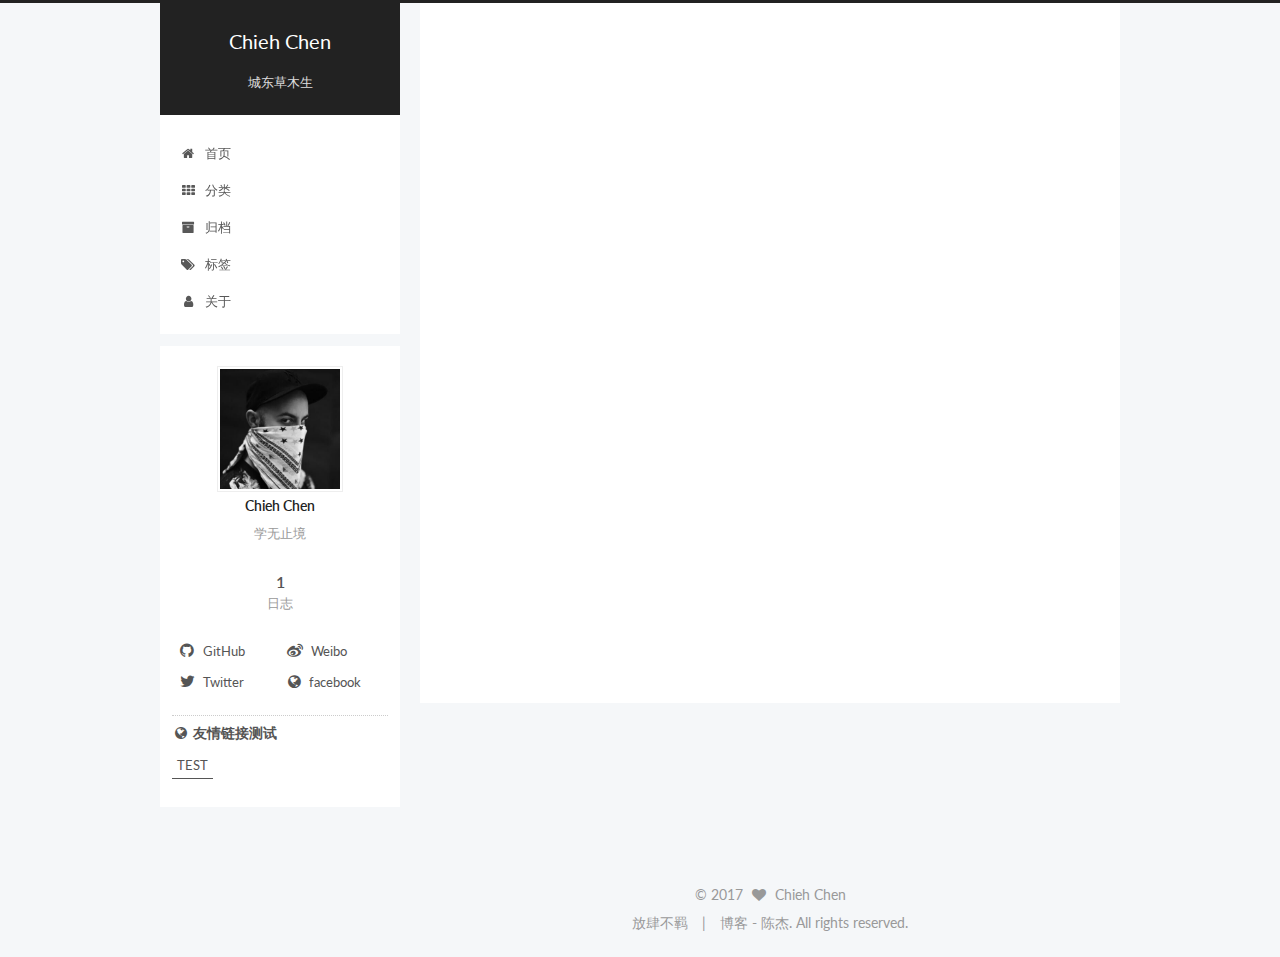
==== commit 46d68777: "Site updated: 2017-07-24 15:15:25" ====
--- a/index.html
+++ b/index.html
@@ -531,7 +531,7 @@
   <span class="with-love">
     <i class="fa fa-heart"></i>
   </span>
-  <span class="author" itemprop="copyrightHolder"> Chieh Chen All rights reserved.</span>
+  <span class="author" itemprop="copyrightHolder"> Chieh Chen </span>
 </div>
 
 
@@ -541,7 +541,7 @@
 
 <div class="theme-info">
   博客 -
-  陈杰
+  陈杰. All rights reserved.
   </a>
 </div>
 
--- a/css/main.css
+++ b/css/main.css
@@ -1678,7 +1678,7 @@
   width: 4px;
   height: 4px;
   border-radius: 50%;
-  background: #4ab1ff;
+  background: #ccacc7;
 }
 .links-of-blogroll {
   font-size: 13px;
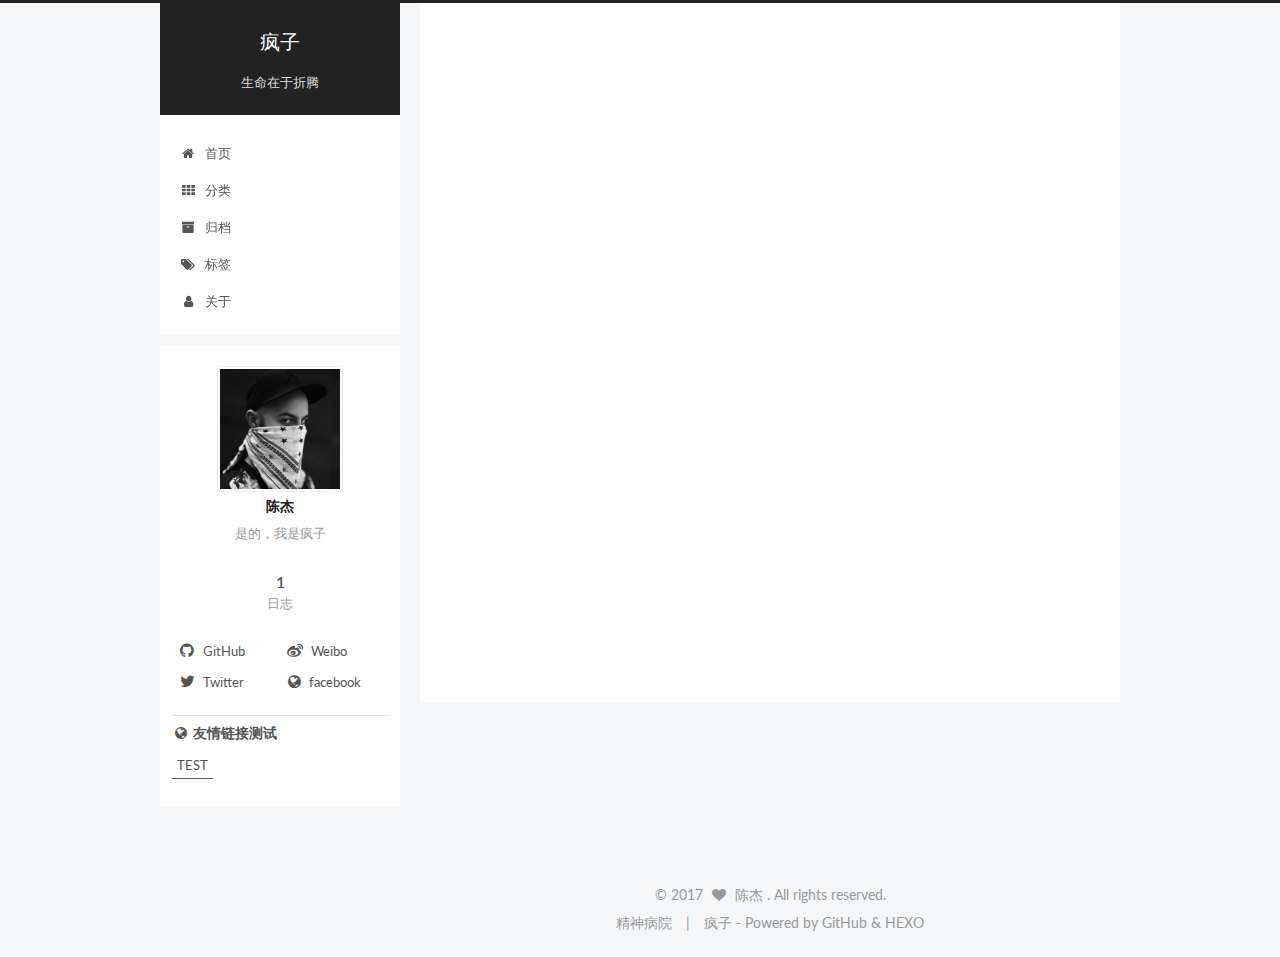
==== commit 2c4c9381: "Site updated: 2017-07-24 16:41:48" ====
--- a/index.html
+++ b/index.html
@@ -93,16 +93,16 @@
 
 
 
-<meta name="description" content="学无止境">
+<meta name="description" content="是的，我是疯子">
 <meta property="og:type" content="website">
-<meta property="og:title" content="Chieh Chen">
-<meta property="og:url" content="http://chiehchen.com/index.html">
-<meta property="og:site_name" content="Chieh Chen">
-<meta property="og:description" content="学无止境">
+<meta property="og:title" content="疯子">
+<meta property="og:url" content="http://fengzi.me/index.html">
+<meta property="og:site_name" content="疯子">
+<meta property="og:description" content="是的，我是疯子">
 <meta property="og:locale" content="zh-Hans">
 <meta name="twitter:card" content="summary">
-<meta name="twitter:title" content="Chieh Chen">
-<meta name="twitter:description" content="学无止境">
+<meta name="twitter:title" content="疯子">
+<meta name="twitter:description" content="是的，我是疯子">
 
 
 
@@ -130,13 +130,13 @@
 
 
 
-  <link rel="canonical" href="http://chiehchen.com/"/>
-
-
-
-
-
-  <title>Chieh Chen</title>
+  <link rel="canonical" href="http://fengzi.me/"/>
+
+
+
+
+
+  <title>疯子</title>
   
 
 
@@ -174,12 +174,12 @@
     <div class="custom-logo-site-title">
       <a href="/"  class="brand" rel="start">
         <span class="logo-line-before"><i></i></span>
-        <span class="site-title">Chieh Chen</span>
+        <span class="site-title">疯子</span>
         <span class="logo-line-after"><i></i></span>
       </a>
     </div>
       
-        <p class="site-subtitle">城东草木生</p>
+        <p class="site-subtitle">生命在于折腾</p>
       
   </div>
 
@@ -277,16 +277,16 @@
   
 
   <article class="post post-type-normal " itemscope itemtype="http://schema.org/Article">
-    <link itemprop="mainEntityOfPage" href="http://chiehchen.com/2017/07/23/第一篇博文/">
+    <link itemprop="mainEntityOfPage" href="http://fengzi.me/2017/07/23/第一篇博文/">
 
     <span hidden itemprop="author" itemscope itemtype="http://schema.org/Person">
-      <meta itemprop="name" content="Chieh Chen">
+      <meta itemprop="name" content="陈杰">
       <meta itemprop="description" content="">
       <meta itemprop="image" content="/images/avatar.gif">
     </span>
 
     <span hidden itemprop="publisher" itemscope itemtype="http://schema.org/Organization">
-      <meta itemprop="name" content="Chieh Chen">
+      <meta itemprop="name" content="疯子">
     </span>
 
     
@@ -418,10 +418,10 @@
         <div class="site-author motion-element" itemprop="author" itemscope itemtype="http://schema.org/Person">
           <img class="site-author-image" itemprop="image"
                src="/images/avatar.gif"
-               alt="Chieh Chen" />
-          <p class="site-author-name" itemprop="name">Chieh Chen</p>
+               alt="陈杰" />
+          <p class="site-author-name" itemprop="name">陈杰</p>
            
-              <p class="site-description motion-element" itemprop="description">学无止境</p>
+              <p class="site-description motion-element" itemprop="description">是的，我是疯子</p>
           
         </div>
         <nav class="site-state motion-element">
@@ -456,7 +456,7 @@
               </span>
             
               <span class="links-of-author-item">
-                <a href="http://weibo.com/chenjie89" target="_blank" title="Weibo">
+                <a href="http://weibo.com/5111225188" target="_blank" title="Weibo">
                   
                     <i class="fa fa-fw fa-weibo"></i>
                   
@@ -531,17 +531,17 @@
   <span class="with-love">
     <i class="fa fa-heart"></i>
   </span>
-  <span class="author" itemprop="copyrightHolder"> Chieh Chen </span>
+  <span class="author" itemprop="copyrightHolder"> 陈杰  . All rights reserved.</span>
 </div>
 
 
 <div class="powered-by">
-    放肆不羁
+    精神病院
 </div>
 
 <div class="theme-info">
-  博客 -
-  陈杰. All rights reserved.
+  疯子 - 
+  Powered by GitHub & HEXO
   </a>
 </div>
 
--- a/css/main.css
+++ b/css/main.css
@@ -1678,7 +1678,7 @@
   width: 4px;
   height: 4px;
   border-radius: 50%;
-  background: #ccacc7;
+  background: #6979ff;
 }
 .links-of-blogroll {
   font-size: 13px;
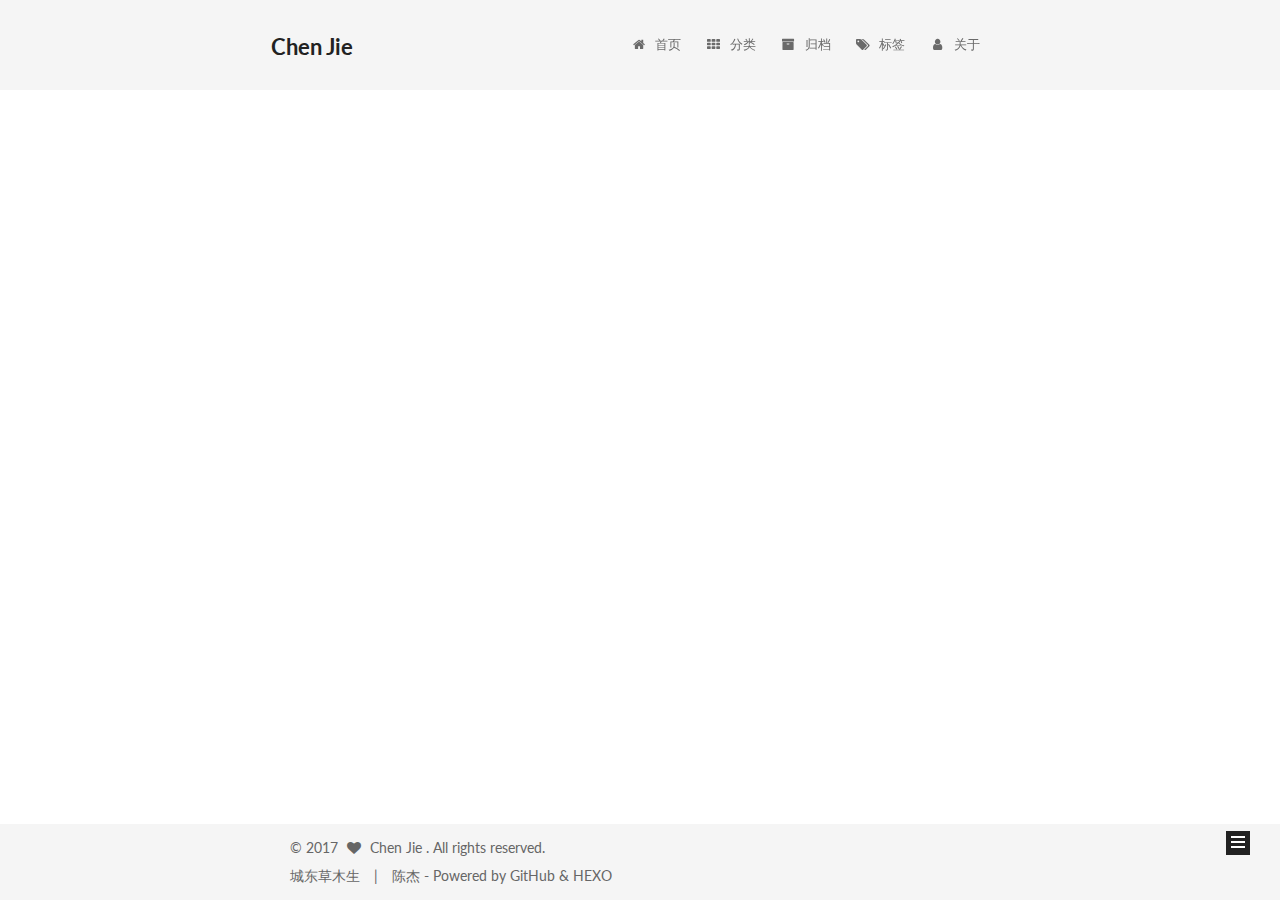
==== commit 9cb80fc8: "Site updated: 2017-07-26 19:07:07" ====
--- a/index.html
+++ b/index.html
@@ -93,16 +93,16 @@
 
 
 
-<meta name="description" content="是的，我是疯子">
+<meta name="description" content="生命在于折腾,不折腾会死星人。">
 <meta property="og:type" content="website">
-<meta property="og:title" content="疯子">
-<meta property="og:url" content="http://fengzi.me/index.html">
-<meta property="og:site_name" content="疯子">
-<meta property="og:description" content="是的，我是疯子">
+<meta property="og:title" content="Chen Jie">
+<meta property="og:url" content="http://chenj.ie/index.html">
+<meta property="og:site_name" content="Chen Jie">
+<meta property="og:description" content="生命在于折腾,不折腾会死星人。">
 <meta property="og:locale" content="zh-Hans">
 <meta name="twitter:card" content="summary">
-<meta name="twitter:title" content="疯子">
-<meta name="twitter:description" content="是的，我是疯子">
+<meta name="twitter:title" content="Chen Jie">
+<meta name="twitter:description" content="生命在于折腾,不折腾会死星人。">
 
 
 
@@ -130,13 +130,13 @@
 
 
 
-  <link rel="canonical" href="http://fengzi.me/"/>
-
-
-
-
-
-  <title>疯子</title>
+  <link rel="canonical" href="http://chenj.ie/"/>
+
+
+
+
+
+  <title>Chen Jie</title>
   
 
 
@@ -174,12 +174,12 @@
     <div class="custom-logo-site-title">
       <a href="/"  class="brand" rel="start">
         <span class="logo-line-before"><i></i></span>
-        <span class="site-title">疯子</span>
+        <span class="site-title">Chen Jie</span>
         <span class="logo-line-after"><i></i></span>
       </a>
     </div>
       
-        <p class="site-subtitle">生命在于折腾</p>
+        <p class="site-subtitle">心有缚，则有缚，心无缚，则自由。</p>
       
   </div>
 
@@ -277,16 +277,16 @@
   
 
   <article class="post post-type-normal " itemscope itemtype="http://schema.org/Article">
-    <link itemprop="mainEntityOfPage" href="http://fengzi.me/2017/07/23/第一篇博文/">
+    <link itemprop="mainEntityOfPage" href="http://chenj.ie/2017/07/23/第一篇博文/">
 
     <span hidden itemprop="author" itemscope itemtype="http://schema.org/Person">
-      <meta itemprop="name" content="陈杰">
+      <meta itemprop="name" content="Chen Jie">
       <meta itemprop="description" content="">
       <meta itemprop="image" content="/images/avatar.gif">
     </span>
 
     <span hidden itemprop="publisher" itemscope itemtype="http://schema.org/Organization">
-      <meta itemprop="name" content="疯子">
+      <meta itemprop="name" content="Chen Jie">
     </span>
 
     
@@ -418,10 +418,10 @@
         <div class="site-author motion-element" itemprop="author" itemscope itemtype="http://schema.org/Person">
           <img class="site-author-image" itemprop="image"
                src="/images/avatar.gif"
-               alt="陈杰" />
-          <p class="site-author-name" itemprop="name">陈杰</p>
+               alt="Chen Jie" />
+          <p class="site-author-name" itemprop="name">Chen Jie</p>
            
-              <p class="site-description motion-element" itemprop="description">是的，我是疯子</p>
+              <p class="site-description motion-element" itemprop="description">生命在于折腾,不折腾会死星人。</p>
           
         </div>
         <nav class="site-state motion-element">
@@ -531,16 +531,16 @@
   <span class="with-love">
     <i class="fa fa-heart"></i>
   </span>
-  <span class="author" itemprop="copyrightHolder"> 陈杰  . All rights reserved.</span>
+  <span class="author" itemprop="copyrightHolder"> Chen Jie  . All rights reserved.</span>
 </div>
 
 
 <div class="powered-by">
-    精神病院
+    城东草木生
 </div>
 
 <div class="theme-info">
-  疯子 - 
+  陈杰 - 
   Powered by GitHub & HEXO
   </a>
 </div>
--- a/css/main.css
+++ b/css/main.css
@@ -189,7 +189,7 @@
   font-size: 14px;
   line-height: 2;
   color: #555;
-  background: #f5f7f9;
+  background: #fff;
 }
 @media (max-width: 767px) {
   body {
@@ -226,51 +226,51 @@
   margin: 20px 0 15px;
 }
 h1 {
+  font-size: 24px;
+}
+@media (max-width: 767px) {
+  h1 {
+    font-size: 20px;
+  }
+}
+h2 {
   font-size: 22px;
 }
 @media (max-width: 767px) {
-  h1 {
+  h2 {
     font-size: 18px;
   }
 }
-h2 {
+h3 {
   font-size: 20px;
 }
 @media (max-width: 767px) {
-  h2 {
+  h3 {
     font-size: 16px;
   }
 }
-h3 {
+h4 {
   font-size: 18px;
 }
 @media (max-width: 767px) {
-  h3 {
+  h4 {
     font-size: 14px;
   }
 }
-h4 {
+h5 {
   font-size: 16px;
 }
 @media (max-width: 767px) {
-  h4 {
+  h5 {
     font-size: 12px;
   }
 }
-h5 {
+h6 {
   font-size: 14px;
 }
 @media (max-width: 767px) {
-  h5 {
+  h6 {
     font-size: 10px;
-  }
-}
-h6 {
-  font-size: 12px;
-}
-@media (max-width: 767px) {
-  h6 {
-    font-size: 8px;
   }
 }
 p {
@@ -639,8 +639,8 @@
 @media (min-width: 992px) {
   .full-image.full-image.full-image {
     max-width: none;
-    width: 118%;
-    margin: 0 -9%;
+    width: 110%;
+    margin: 25px -5%;
   }
 }
 .blockquote-center,
@@ -818,7 +818,7 @@
   font-size: 14px;
   color: #fff;
   background: #222;
-  border: 2px solid #555;
+  border: 2px solid #222;
   text-decoration: none;
   border-radius: 0;
   transition-property: background-color;
@@ -829,8 +829,8 @@
 .btn:hover,
 .post-button .btn:hover {
   border-color: #222;
-  color: #fff;
-  background: #222;
+  color: #222;
+  background: #fff;
 }
 .btn-bar {
   display: block;
@@ -935,7 +935,7 @@
   width: 24px;
   background: #222;
   font-size: 12px;
-  opacity: 0.6;
+  opacity: 1;
   color: #fff;
   cursor: pointer;
   text-align: center;
@@ -956,7 +956,7 @@
   }
 }
 .back-to-top.back-to-top-on {
-  bottom: 30px;
+  bottom: 19px;
 }
 .header {
   background: transparent;
@@ -970,7 +970,7 @@
 }
 .site-meta {
   margin: 0;
-  text-align: center;
+  text-align: left;
 }
 @media (max-width: 767px) {
   .site-meta {
@@ -981,12 +981,12 @@
   position: relative;
   display: inline-block;
   padding: 0 40px;
-  color: #fff;
+  color: #222;
   background: #222;
   border-bottom: none;
 }
 .brand:hover {
-  color: #fff;
+  color: #222;
 }
 .logo {
   display: inline-block;
@@ -1005,7 +1005,7 @@
 .site-subtitle {
   margin-top: 10px;
   font-size: 13px;
-  color: #ddd;
+  color: #999;
 }
 .use-motion .brand {
   opacity: 0;
@@ -1078,8 +1078,7 @@
   transition-timing-function: ease-in-out;
   transition-delay: 0s;
 }
-.menu .menu-item a:hover,
-.menu-item-active a {
+.menu .menu-item a:hover {
   border-bottom-color: #222;
 }
 .menu .menu-item .fa {
@@ -1207,7 +1206,7 @@
 .posts-collapse {
   position: relative;
   z-index: 1010;
-  margin-left: 55px;
+  margin-left: 0;
 }
 .posts-collapse::after {
   content: " ";
@@ -1418,8 +1417,8 @@
 .post-button .btn {
   color: #555;
   font-size: 14px;
-  background: #fff;
-  border-radius: 2px;
+  background: transparent;
+  border-radius: 0;
   line-height: 2;
   margin: 0 4px 8px 4px;
 }
@@ -1594,20 +1593,20 @@
   display: block;
   margin: 0 auto;
   padding: 2px;
-  max-width: 120px;
+  max-width: 96px;
   height: auto;
-  border: 1px solid #eee;
+  border: 2px solid #333;
 }
 .site-author-name {
-  margin: 0;
+  margin: 5px 0 0;
   text-align: center;
-  color: #222;
-  font-weight: 600;
+  color: #f5f5f5;
+  font-weight: normal;
 }
 .site-description {
-  margin-top: 0;
+  margin-top: 5px;
   text-align: center;
-  font-size: 13px;
+  font-size: 14px;
   color: #999;
 }
 .site-state {
@@ -1619,7 +1618,7 @@
 .site-state-item {
   display: inline-block;
   padding: 0 15px;
-  border-left: 1px solid #eee;
+  border-left: 1px solid #333;
 }
 .site-state-item:first-child {
   border-left: none;
@@ -1632,11 +1631,11 @@
   text-align: center;
   color: inherit;
   font-weight: 600;
-  font-size: 16px;
+  font-size: 18px;
 }
 .site-state-item-name {
   font-size: 13px;
-  color: #999;
+  color: inherit;
 }
 .feed-link {
   margin-top: 20px;
@@ -1678,7 +1677,7 @@
   width: 4px;
   height: 4px;
   border-radius: 50%;
-  background: #6979ff;
+  background: #f771d9;
 }
 .links-of-blogroll {
   font-size: 13px;
@@ -1708,7 +1707,7 @@
   color: #555;
 }
 .sidebar-nav li:hover {
-  color: #fc6423;
+  color: #f5f5f5;
 }
 .page-post-detail .sidebar-nav-toc {
   padding: 0 5px;
@@ -1717,11 +1716,11 @@
   margin-left: 10px;
 }
 .sidebar-nav .sidebar-nav-active {
-  color: #fc6423;
-  border-bottom-color: #fc6423;
+  color: #87daff;
+  border-bottom-color: #87daff;
 }
 .sidebar-nav .sidebar-nav-active:hover {
-  color: #fc6423;
+  color: #87daff;
 }
 .sidebar-panel {
   display: none;
@@ -1754,12 +1753,12 @@
   transition-timing-function: ease-in-out;
   transition-delay: 0s;
   transition-property: all;
-  color: #666;
+  color: #999;
+  border-bottom-color: #555;
+}
+.post-toc ol a:hover {
+  color: #ccc;
   border-bottom-color: #ccc;
-}
-.post-toc ol a:hover {
-  color: #000;
-  border-bottom-color: #000;
 }
 .post-toc .nav-item {
   overflow: hidden;
@@ -1780,14 +1779,14 @@
   display: block;
 }
 .post-toc .nav .active > a {
-  color: #fc6423;
-  border-bottom-color: #fc6423;
+  color: #87daff;
+  border-bottom-color: #87daff;
 }
 .post-toc .nav .active-current > a {
-  color: #fc6423;
+  color: #87daff;
 }
 .post-toc .nav .active-current > a:hover {
-  color: #fc6423;
+  color: #87daff;
 }
 .footer {
   font-size: 14px;
@@ -2199,16 +2198,6 @@
   transform: translate(-50%, -50%);
   color: #ccc;
 }
-@media (min-width: 768px) and (max-width: 991px) {
-  .busuanzi-count {
-    width: auto;
-  }
-}
-@media (max-width: 767px) {
-  .busuanzi-count {
-    width: auto;
-  }
-}
 .site-uv,
 .site-pv,
 .page-pv {
@@ -2447,397 +2436,324 @@
   }
 }
 .page-post-detail .sidebar-toggle-line {
-  background: #fc6423;
+  background: #87daff;
 }
 .page-post-detail .comments {
   overflow: hidden;
 }
+h1,
+h2,
+h3,
+h4,
+h5,
+h6 {
+  margin: 20px 0 10px;
+}
+p {
+  margin: 0 0 25px 0;
+}
+a {
+  border-bottom-color: #ccc;
+}
+hr {
+  margin: 20px 0;
+  height: 2px;
+}
+.main-inner {
+  margin-top: 80px;
+}
 .header {
-  position: relative;
-  margin: 0 auto;
-  width: 960px;
-}
-@media (min-width: 768px) and (max-width: 991px) {
-  .header {
-    width: auto;
-  }
-}
-@media (max-width: 767px) {
-  .header {
-    width: auto;
-  }
+  background: #f5f5f5;
 }
 .header-inner {
-  position: absolute;
-  top: 0;
-  overflow: hidden;
-  padding: 0;
-  width: 240px;
-  background: #fff;
-  box-shadow: initial;
-  border-radius: initial;
-}
-@media (min-width: 1600px) {
-  .container .header-inner {
-    width: 240px;
-  }
-}
-@media (min-width: 768px) and (max-width: 991px) {
-  .header-inner {
-    position: relative;
-    width: auto;
-    border-radius: initial;
-  }
-}
-@media (max-width: 767px) {
-  .header-inner {
-    position: relative;
-    width: auto;
-    border-radius: initial;
-  }
-}
-.main:before,
-.main:after {
+  padding: 25px 0 20px;
+}
+.header-inner:before,
+.header-inner:after {
   content: " ";
   display: table;
 }
-.main:after {
+.header-inner:after {
   clear: both;
 }
-@media (min-width: 768px) and (max-width: 991px) {
-  .main {
-    padding-bottom: 100px;
-  }
-}
-@media (max-width: 767px) {
-  .main {
-    padding-bottom: 100px;
-  }
-}
-.container .main-inner {
-  width: 960px;
-}
-@media (min-width: 768px) and (max-width: 991px) {
+@media (max-width: 767px) {
+  .header-inner {
+    width: auto;
+    margin-bottom: 50px;
+    padding: 10px;
+  }
+}
+.site-meta {
+  float: left;
+  margin-left: -20px;
+  line-height: normal;
+}
+@media (max-width: 767px) {
+  .site-meta {
+    margin-left: 10px;
+  }
+}
+.site-meta .brand {
+  padding: 2px 1px;
+  background: none;
+}
+@media (max-width: 767px) {
+  .site-meta .brand {
+    display: block;
+  }
+}
+.site-meta .logo {
+  display: none;
+}
+.site-meta .site-title {
+  font-size: 22px;
+  font-weight: bolder;
+}
+@media (max-width: 767px) {
+  .site-meta .site-title {
+    line-height: 34px;
+  }
+}
+.logo-line-before,
+.logo-line-after {
+  display: block;
+  overflow: hidden;
+  margin: 0 auto;
+  width: 75%;
+}
+@media (max-width: 767px) {
+  .logo-line-before,
+  .logo-line-after {
+    display: none;
+  }
+}
+.logo-line-before i,
+.logo-line-after i {
+  position: relative;
+  display: block;
+  height: 2px;
+  background: #222;
+}
+@media (max-width: 767px) {
+  .logo-line-before i,
+  .logo-line-after i {
+    height: 3px;
+  }
+}
+.use-motion .logo-line-before i {
+  left: -100%;
+}
+.use-motion .logo-line-after i {
+  right: -100%;
+}
+.site-subtitle {
+  display: none;
+}
+.site-nav-toggle {
+  position: static;
+  float: right;
+}
+.menu {
+  float: right;
+  margin: 8px 0 0 0;
+}
+@media (max-width: 767px) {
+  .menu {
+    margin: 20px 0 0 0;
+    padding: 0;
+  }
+}
+.menu br {
+  display: none;
+}
+.menu .menu-item {
+  margin: 0;
+}
+@media (max-width: 767px) {
+  .menu .menu-item {
+    display: block;
+  }
+}
+.menu .menu-item a {
+  padding: 0 10px;
+  background: none;
+  border: none;
+  border-radius: 2px;
+  transition-property: background;
+}
+@media (max-width: 767px) {
+  .menu .menu-item a {
+    text-align: left;
+  }
+}
+.menu .menu-item a:hover {
+  background: #e1e1e1;
+}
+.menu a::before {
+  display: none;
+}
+@media (max-width: 767px) {
+  .menu a::before {
+    display: block;
+  }
+}
+@media (max-width: 767px) {
+  .menu {
+    float: none;
+  }
+}
+.site-search form {
+  display: none;
+}
+.posts-expand {
+  padding-top: 0;
+}
+.posts-expand .post-title,
+.posts-expand .post-meta {
+  text-align: left;
+}
+@media (max-width: 767px) {
+  .posts-expand .post-title,
+  .posts-expand .post-meta {
+    text-align: center;
+  }
+}
+.posts-expand .post-eof {
+  display: none;
+}
+.posts-expand .post {
+  margin-top: 120px;
+}
+.posts-expand .post:first-child {
+  margin-top: 0;
+}
+.posts-expand .post-meta {
+  margin-top: 5px;
+  margin-bottom: 20px;
+}
+.posts-expand .post-title {
+  position: relative;
+  font-size: 26px;
+  font-weight: 400;
+}
+@media (max-width: 767px) {
+  .posts-expand .post-title {
+    font-size: 20px;
+  }
+}
+@media (min-width: 1600px) {
+  .posts-expand .post-title {
+    font-size: 26px;
+  }
+}
+.posts-expand .post-title:hover:before {
+  background: #222;
+}
+.posts-expand .post-body img {
+  margin: 0;
+}
+.posts-expand .post-tags {
+  text-align: left;
+}
+.posts-expand .post-tags a {
+  padding: 1px 5px;
+  background: #f5f5f5;
+  border-bottom: none;
+}
+.posts-expand .post-tags a:hover {
+  background: #ccc;
+}
+.posts-expand .post-nav {
+  margin-top: 40px;
+}
+.post-button {
+  margin-top: 20px;
+  text-align: left;
+}
+.post-button a {
+  margin: 0 8px 8px 0 !important;
+  padding: 0;
+  font-size: 14px;
+  color: #666;
+  background: none;
+  border: none;
+  border-bottom: 2px solid #666;
+  transition-property: border;
+}
+@media (max-width: 767px) {
+  .post-button a {
+    font-size: 12px;
+  }
+}
+@media (min-width: 1600px) {
+  .post-button a {
+    font-size: 16px;
+  }
+}
+.post-button a:hover {
+  border-bottom-color: #222;
+}
+.links-of-blogroll-inline .links-of-blogroll-item {
+  display: inline-block;
+}
+.btn {
+  padding: 0 10px;
+  border-width: 2px;
+  border-radius: 0;
+}
+.headband {
+  display: none;
+}
+.site-search {
+  position: relative;
+  float: right;
+  margin-top: 5px;
+  padding-top: 3px;
+}
+@media (max-width: 767px) {
+  .site-search {
+    float: none;
+    padding: 0 10px;
+  }
+}
+@media (max-width: 767px) {
   .container .main-inner {
     width: auto;
   }
 }
-@media (max-width: 767px) {
-  .container .main-inner {
-    width: auto;
-  }
-}
-.content-wrap {
-  float: right;
-  box-sizing: border-box;
-  padding: 40px;
-  width: 700px;
-  background: #fff;
-  min-height: 700px;
-  box-shadow: initial;
-  border-radius: initial;
-}
-@media (min-width: 768px) and (max-width: 991px) {
-  .content-wrap {
-    width: 100%;
-    padding: 20px;
-    border-radius: initial;
-  }
-}
-@media (max-width: 767px) {
-  .content-wrap {
-    width: 100%;
-    padding: 20px;
-    min-height: auto;
-    border-radius: initial;
-  }
-}
-.sidebar {
-  position: static;
-  float: left;
-  margin-top: 300px;
-  width: 240px;
-  background: #f5f7f9;
-  box-shadow: none;
-}
-@media (min-width: 768px) and (max-width: 991px) {
-  .sidebar {
-    display: none;
-  }
-}
-@media (max-width: 767px) {
-  .sidebar {
-    display: none;
-  }
-}
-.sidebar-toggle {
+.page-post-detail .post-title,
+.page-post-detail .post-meta {
+  text-align: center;
+}
+.page-post-detail .post-title:before {
   display: none;
 }
+.page-post-detail .post-meta {
+  margin-bottom: 60px;
+}
+.pagination {
+  margin: 120px 0 0;
+  text-align: left;
+}
+@media (max-width: 767px) {
+  .pagination {
+    margin: 80px 10px 0;
+    text-align: center;
+  }
+}
+.footer {
+  margin-top: 80px;
+  padding: 10px 0;
+  background: #f5f5f5;
+  color: #666;
+}
 .footer-inner {
-  width: 960px;
-  padding-left: 260px;
-}
-@media (min-width: 768px) and (max-width: 991px) {
+  margin: 0 auto;
+  text-align: left;
+}
+@media (max-width: 767px) {
   .footer-inner {
     width: auto;
-    padding-left: 0 !important;
-    padding-right: 0 !important;
-  }
-}
-@media (max-width: 767px) {
-  .footer-inner {
-    width: auto;
-    padding-left: 0 !important;
-    padding-right: 0 !important;
-  }
-}
-.sidebar-position-right .header-inner {
-  right: 0;
-}
-.sidebar-position-right .content-wrap {
-  float: left;
-}
-.sidebar-position-right .sidebar {
-  float: right;
-}
-.sidebar-position-right .footer-inner {
-  padding-left: 0;
-  padding-right: 260px;
-}
-.site-brand-wrapper {
-  position: relative;
-}
-.site-meta {
-  padding: 20px 0;
-  color: #fff;
-  background: #222;
-}
-@media (min-width: 768px) and (max-width: 991px) {
-  .site-meta {
-    box-shadow: 0 0 16px rgba(0,0,0,0.5);
-  }
-}
-@media (max-width: 767px) {
-  .site-meta {
-    box-shadow: 0 0 16px rgba(0,0,0,0.5);
-  }
-}
-.brand {
-  padding: 0;
-  background: none;
-}
-.brand:hover {
-  color: #fff;
-}
-.site-subtitle {
-  margin: 10px 10px 0;
-  font-weight: initial;
-}
-.site-search form {
-  display: none;
-}
-.site-nav {
-  border-top: none;
-}
-@media (min-width: 768px) and (max-width: 991px) {
-  .site-nav {
-    display: none !important;
-  }
-}
-@media (min-width: 768px) and (max-width: 991px) {
-  .site-nav-on {
-    display: block !important;
-  }
-}
-.menu .menu-item {
-  display: block;
-  margin: 0;
-}
-.menu .menu-item a {
-  position: relative;
-  box-sizing: border-box;
-  padding: 5px 20px;
-  text-align: left;
-  line-height: inherit;
-  transition-property: background-color;
-  transition-duration: 0.2s;
-  transition-timing-function: ease-in-out;
-  transition-delay: 0s;
-}
-.menu .menu-item a:hover,
-.menu-item-active a {
-  background: #f9f9f9;
-  border-bottom-color: #fff;
-}
-.menu .menu-item br {
-  display: none;
-}
-.menu-item-active a:after {
-  content: " ";
-  position: absolute;
-  top: 50%;
-  margin-top: -3px;
-  right: 15px;
-  width: 6px;
-  height: 6px;
-  border-radius: 50%;
-  background-color: #bbb;
-}
-.btn-bar {
-  background-color: #fff;
-}
-.site-nav-toggle {
-  left: 20px;
-  top: 50%;
-  -webkit-transform: translateY(-50%);
-  -webkit-transform: translateY(-50%);
-  -moz-transform: translateY(-50%);
-  -ms-transform: translateY(-50%);
-  -o-transform: translateY(-50%);
-  transform: translateY(-50%);
-}
-@media (min-width: 768px) and (max-width: 991px) {
-  .site-nav-toggle {
-    display: block;
-  }
-}
-.use-motion .sidebar .motion-element {
-  opacity: 1;
-}
-.sidebar {
-  display: none;
-  right: auto;
-  bottom: auto;
-  -webkit-transform: none;
-}
-.sidebar-inner {
-  box-sizing: border-box;
-  width: 240px;
-  color: #555;
-  background: #fff;
-  box-shadow: initial;
-  border-radius: initial;
-}
-.sidebar-inner.affix {
-  position: fixed;
-  top: 0px;
-}
-.site-overview {
-  margin: 0 2px;
-  text-align: left;
-}
-.site-author:before,
-.site-author:after {
-  content: " ";
-  display: table;
-}
-.site-author:after {
-  clear: both;
-}
-.sidebar a {
-  color: #555;
-}
-.sidebar a:hover {
-  color: #222;
-}
-.links-of-author-item a:before {
-  display: none;
-}
-.links-of-author-item a {
-  border-bottom: none;
-  text-decoration: underline;
-}
-.feed-link {
-  border-top: 1px dotted #ccc;
-  border-bottom: 1px dotted #ccc;
-  text-align: center;
-}
-.feed-link a {
-  display: block;
-  color: #fc6423;
-  border: none;
-}
-.feed-link a:hover {
-  background: none;
-  color: #e34603;
-}
-.feed-link a:hover i {
-  color: #e34603;
-}
-.links-of-author:before,
-.links-of-author:after {
-  content: " ";
-  display: table;
-}
-.links-of-author:after {
-  clear: both;
-}
-.links-of-author-item {
-  float: left;
-  margin: 5px 0 0;
-  width: 50%;
-}
-.links-of-author-item a {
-  box-sizing: border-box;
-  display: inline-block;
-  margin-right: 0;
-  margin-bottom: 0;
-  padding: 0 5px;
-  overflow: hidden;
-  white-space: nowrap;
-  text-overflow: ellipsis;
-}
-.links-of-author-item a {
-  display: block;
-  text-decoration: none;
-}
-.links-of-author-item a:hover {
-  border-radius: 4px;
-  background: #eee;
-}
-.links-of-author-item .fa {
-  margin-right: 2px;
-  font-size: 16px;
-}
-.links-of-author-item .fa-globe {
-  font-size: 15px;
-}
-.links-of-blogroll {
-  margin-top: 20px;
-  padding: 3px 0 0;
-  border-top: 1px dotted #ccc;
-}
-.links-of-blogroll-title {
-  margin-top: 0;
-}
-.links-of-blogroll-item {
-  padding: 0;
-}
-.links-of-blogroll-inline:before,
-.links-of-blogroll-inline:after {
-  content: " ";
-  display: table;
-}
-.links-of-blogroll-inline:after {
-  clear: both;
-}
-.links-of-blogroll-inline .links-of-blogroll-item {
-  float: left;
-  margin: 5px 0 0;
-  width: 50%;
-}
-.links-of-blogroll-inline .links-of-blogroll-item a {
-  box-sizing: border-box;
-  display: inline-block;
-  margin-right: 0;
-  margin-bottom: 0;
-  padding: 0 5px;
-  overflow: hidden;
-  white-space: nowrap;
-  text-overflow: ellipsis;
-}
-@media (max-width: 767px) {
-  .post-body {
-    text-align: justify;
-  }
-}
+    text-align: center;
+  }
+}
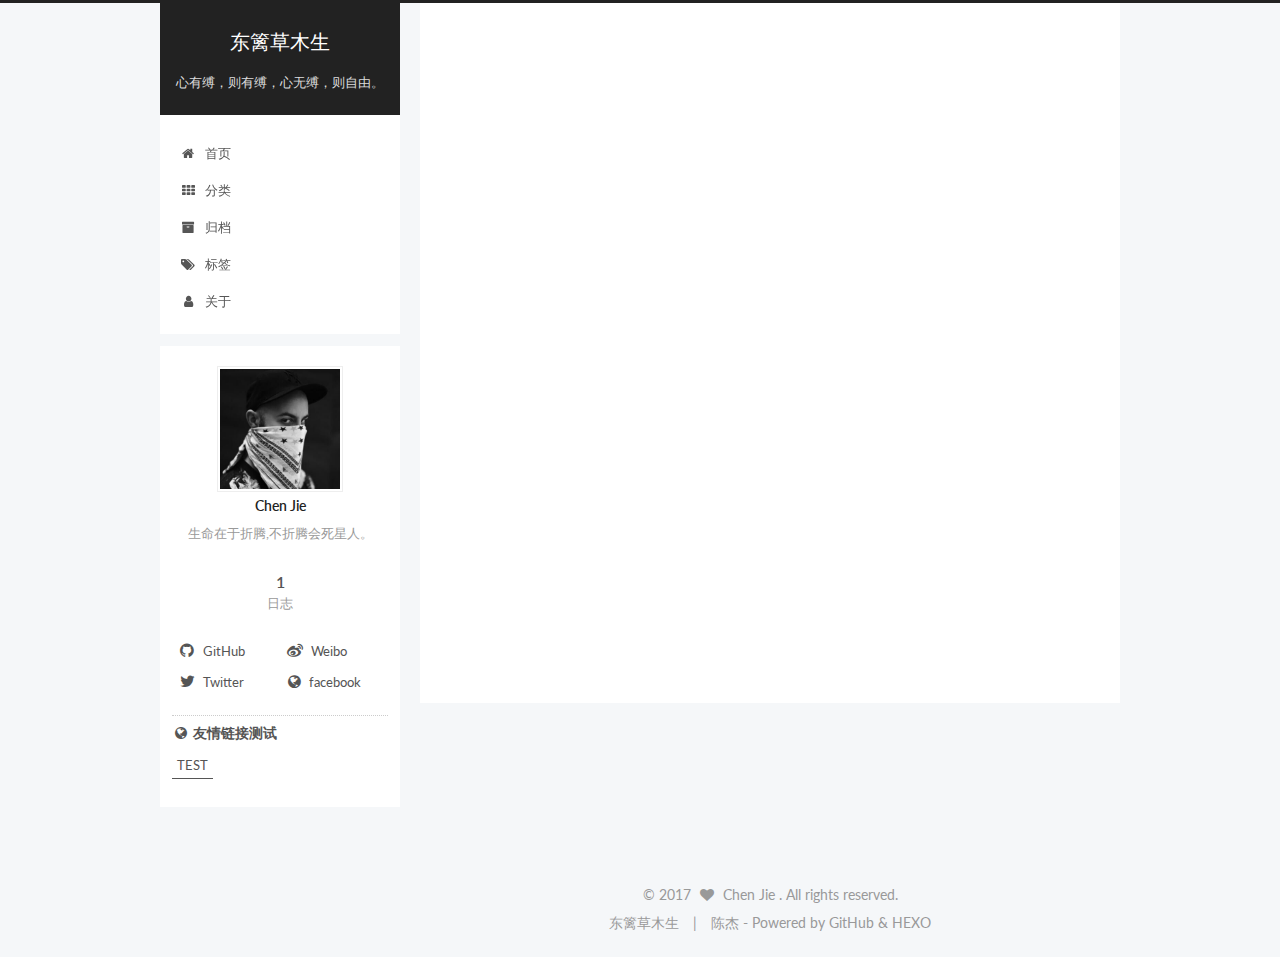
==== commit 3c0e84d9: "Site updated: 2017-07-28 10:13:02" ====
--- a/index.html
+++ b/index.html
@@ -95,13 +95,13 @@
 
 <meta name="description" content="生命在于折腾,不折腾会死星人。">
 <meta property="og:type" content="website">
-<meta property="og:title" content="Chen Jie">
-<meta property="og:url" content="http://chenj.ie/index.html">
-<meta property="og:site_name" content="Chen Jie">
+<meta property="og:title" content="东篱草木生">
+<meta property="og:url" content="http://chenj.net/index.html">
+<meta property="og:site_name" content="东篱草木生">
 <meta property="og:description" content="生命在于折腾,不折腾会死星人。">
 <meta property="og:locale" content="zh-Hans">
 <meta name="twitter:card" content="summary">
-<meta name="twitter:title" content="Chen Jie">
+<meta name="twitter:title" content="东篱草木生">
 <meta name="twitter:description" content="生命在于折腾,不折腾会死星人。">
 
 
@@ -130,13 +130,13 @@
 
 
 
-  <link rel="canonical" href="http://chenj.ie/"/>
-
-
-
-
-
-  <title>Chen Jie</title>
+  <link rel="canonical" href="http://chenj.net/"/>
+
+
+
+
+
+  <title>东篱草木生</title>
   
 
 
@@ -174,7 +174,7 @@
     <div class="custom-logo-site-title">
       <a href="/"  class="brand" rel="start">
         <span class="logo-line-before"><i></i></span>
-        <span class="site-title">Chen Jie</span>
+        <span class="site-title">东篱草木生</span>
         <span class="logo-line-after"><i></i></span>
       </a>
     </div>
@@ -277,7 +277,7 @@
   
 
   <article class="post post-type-normal " itemscope itemtype="http://schema.org/Article">
-    <link itemprop="mainEntityOfPage" href="http://chenj.ie/2017/07/23/第一篇博文/">
+    <link itemprop="mainEntityOfPage" href="http://chenj.net/2017/07/23/第一篇博文/">
 
     <span hidden itemprop="author" itemscope itemtype="http://schema.org/Person">
       <meta itemprop="name" content="Chen Jie">
@@ -286,7 +286,7 @@
     </span>
 
     <span hidden itemprop="publisher" itemscope itemtype="http://schema.org/Organization">
-      <meta itemprop="name" content="Chen Jie">
+      <meta itemprop="name" content="东篱草木生">
     </span>
 
     
@@ -456,7 +456,7 @@
               </span>
             
               <span class="links-of-author-item">
-                <a href="http://weibo.com/5111225188" target="_blank" title="Weibo">
+                <a href="http://weibo.com/chenjie89" target="_blank" title="Weibo">
                   
                     <i class="fa fa-fw fa-weibo"></i>
                   
@@ -536,7 +536,7 @@
 
 
 <div class="powered-by">
-    城东草木生
+    东篱草木生
 </div>
 
 <div class="theme-info">
--- a/css/main.css
+++ b/css/main.css
@@ -189,7 +189,7 @@
   font-size: 14px;
   line-height: 2;
   color: #555;
-  background: #fff;
+  background: #f5f7f9;
 }
 @media (max-width: 767px) {
   body {
@@ -226,51 +226,51 @@
   margin: 20px 0 15px;
 }
 h1 {
-  font-size: 24px;
+  font-size: 22px;
 }
 @media (max-width: 767px) {
   h1 {
-    font-size: 20px;
+    font-size: 18px;
   }
 }
 h2 {
-  font-size: 22px;
+  font-size: 20px;
 }
 @media (max-width: 767px) {
   h2 {
-    font-size: 18px;
+    font-size: 16px;
   }
 }
 h3 {
-  font-size: 20px;
+  font-size: 18px;
 }
 @media (max-width: 767px) {
   h3 {
-    font-size: 16px;
+    font-size: 14px;
   }
 }
 h4 {
-  font-size: 18px;
+  font-size: 16px;
 }
 @media (max-width: 767px) {
   h4 {
-    font-size: 14px;
+    font-size: 12px;
   }
 }
 h5 {
-  font-size: 16px;
+  font-size: 14px;
 }
 @media (max-width: 767px) {
   h5 {
-    font-size: 12px;
+    font-size: 10px;
   }
 }
 h6 {
-  font-size: 14px;
+  font-size: 12px;
 }
 @media (max-width: 767px) {
   h6 {
-    font-size: 10px;
+    font-size: 8px;
   }
 }
 p {
@@ -639,8 +639,8 @@
 @media (min-width: 992px) {
   .full-image.full-image.full-image {
     max-width: none;
-    width: 110%;
-    margin: 25px -5%;
+    width: 118%;
+    margin: 0 -9%;
   }
 }
 .blockquote-center,
@@ -818,7 +818,7 @@
   font-size: 14px;
   color: #fff;
   background: #222;
-  border: 2px solid #222;
+  border: 2px solid #555;
   text-decoration: none;
   border-radius: 0;
   transition-property: background-color;
@@ -829,8 +829,8 @@
 .btn:hover,
 .post-button .btn:hover {
   border-color: #222;
-  color: #222;
-  background: #fff;
+  color: #fff;
+  background: #222;
 }
 .btn-bar {
   display: block;
@@ -935,7 +935,7 @@
   width: 24px;
   background: #222;
   font-size: 12px;
-  opacity: 1;
+  opacity: 0.6;
   color: #fff;
   cursor: pointer;
   text-align: center;
@@ -956,7 +956,7 @@
   }
 }
 .back-to-top.back-to-top-on {
-  bottom: 19px;
+  bottom: 30px;
 }
 .header {
   background: transparent;
@@ -970,7 +970,7 @@
 }
 .site-meta {
   margin: 0;
-  text-align: left;
+  text-align: center;
 }
 @media (max-width: 767px) {
   .site-meta {
@@ -981,12 +981,12 @@
   position: relative;
   display: inline-block;
   padding: 0 40px;
-  color: #222;
+  color: #fff;
   background: #222;
   border-bottom: none;
 }
 .brand:hover {
-  color: #222;
+  color: #fff;
 }
 .logo {
   display: inline-block;
@@ -1005,7 +1005,7 @@
 .site-subtitle {
   margin-top: 10px;
   font-size: 13px;
-  color: #999;
+  color: #ddd;
 }
 .use-motion .brand {
   opacity: 0;
@@ -1078,7 +1078,8 @@
   transition-timing-function: ease-in-out;
   transition-delay: 0s;
 }
-.menu .menu-item a:hover {
+.menu .menu-item a:hover,
+.menu-item-active a {
   border-bottom-color: #222;
 }
 .menu .menu-item .fa {
@@ -1206,7 +1207,7 @@
 .posts-collapse {
   position: relative;
   z-index: 1010;
-  margin-left: 0;
+  margin-left: 55px;
 }
 .posts-collapse::after {
   content: " ";
@@ -1417,8 +1418,8 @@
 .post-button .btn {
   color: #555;
   font-size: 14px;
-  background: transparent;
-  border-radius: 0;
+  background: #fff;
+  border-radius: 2px;
   line-height: 2;
   margin: 0 4px 8px 4px;
 }
@@ -1593,20 +1594,20 @@
   display: block;
   margin: 0 auto;
   padding: 2px;
-  max-width: 96px;
+  max-width: 120px;
   height: auto;
-  border: 2px solid #333;
+  border: 1px solid #eee;
 }
 .site-author-name {
-  margin: 5px 0 0;
+  margin: 0;
   text-align: center;
-  color: #f5f5f5;
-  font-weight: normal;
+  color: #222;
+  font-weight: 600;
 }
 .site-description {
-  margin-top: 5px;
+  margin-top: 0;
   text-align: center;
-  font-size: 14px;
+  font-size: 13px;
   color: #999;
 }
 .site-state {
@@ -1618,7 +1619,7 @@
 .site-state-item {
   display: inline-block;
   padding: 0 15px;
-  border-left: 1px solid #333;
+  border-left: 1px solid #eee;
 }
 .site-state-item:first-child {
   border-left: none;
@@ -1631,11 +1632,11 @@
   text-align: center;
   color: inherit;
   font-weight: 600;
-  font-size: 18px;
+  font-size: 16px;
 }
 .site-state-item-name {
   font-size: 13px;
-  color: inherit;
+  color: #999;
 }
 .feed-link {
   margin-top: 20px;
@@ -1677,7 +1678,7 @@
   width: 4px;
   height: 4px;
   border-radius: 50%;
-  background: #f771d9;
+  background: #86b3ff;
 }
 .links-of-blogroll {
   font-size: 13px;
@@ -1707,7 +1708,7 @@
   color: #555;
 }
 .sidebar-nav li:hover {
-  color: #f5f5f5;
+  color: #fc6423;
 }
 .page-post-detail .sidebar-nav-toc {
   padding: 0 5px;
@@ -1716,11 +1717,11 @@
   margin-left: 10px;
 }
 .sidebar-nav .sidebar-nav-active {
-  color: #87daff;
-  border-bottom-color: #87daff;
+  color: #fc6423;
+  border-bottom-color: #fc6423;
 }
 .sidebar-nav .sidebar-nav-active:hover {
-  color: #87daff;
+  color: #fc6423;
 }
 .sidebar-panel {
   display: none;
@@ -1753,12 +1754,12 @@
   transition-timing-function: ease-in-out;
   transition-delay: 0s;
   transition-property: all;
-  color: #999;
-  border-bottom-color: #555;
+  color: #666;
+  border-bottom-color: #ccc;
 }
 .post-toc ol a:hover {
-  color: #ccc;
-  border-bottom-color: #ccc;
+  color: #000;
+  border-bottom-color: #000;
 }
 .post-toc .nav-item {
   overflow: hidden;
@@ -1779,14 +1780,14 @@
   display: block;
 }
 .post-toc .nav .active > a {
-  color: #87daff;
-  border-bottom-color: #87daff;
+  color: #fc6423;
+  border-bottom-color: #fc6423;
 }
 .post-toc .nav .active-current > a {
-  color: #87daff;
+  color: #fc6423;
 }
 .post-toc .nav .active-current > a:hover {
-  color: #87daff;
+  color: #fc6423;
 }
 .footer {
   font-size: 14px;
@@ -2198,6 +2199,16 @@
   transform: translate(-50%, -50%);
   color: #ccc;
 }
+@media (min-width: 768px) and (max-width: 991px) {
+  .busuanzi-count {
+    width: auto;
+  }
+}
+@media (max-width: 767px) {
+  .busuanzi-count {
+    width: auto;
+  }
+}
 .site-uv,
 .site-pv,
 .page-pv {
@@ -2436,324 +2447,397 @@
   }
 }
 .page-post-detail .sidebar-toggle-line {
-  background: #87daff;
+  background: #fc6423;
 }
 .page-post-detail .comments {
   overflow: hidden;
 }
-h1,
-h2,
-h3,
-h4,
-h5,
-h6 {
-  margin: 20px 0 10px;
-}
-p {
-  margin: 0 0 25px 0;
-}
-a {
-  border-bottom-color: #ccc;
-}
-hr {
-  margin: 20px 0;
-  height: 2px;
-}
-.main-inner {
-  margin-top: 80px;
-}
 .header {
-  background: #f5f5f5;
+  position: relative;
+  margin: 0 auto;
+  width: 960px;
+}
+@media (min-width: 768px) and (max-width: 991px) {
+  .header {
+    width: auto;
+  }
+}
+@media (max-width: 767px) {
+  .header {
+    width: auto;
+  }
 }
 .header-inner {
-  padding: 25px 0 20px;
-}
-.header-inner:before,
-.header-inner:after {
+  position: absolute;
+  top: 0;
+  overflow: hidden;
+  padding: 0;
+  width: 240px;
+  background: #fff;
+  box-shadow: initial;
+  border-radius: initial;
+}
+@media (min-width: 1600px) {
+  .container .header-inner {
+    width: 240px;
+  }
+}
+@media (min-width: 768px) and (max-width: 991px) {
+  .header-inner {
+    position: relative;
+    width: auto;
+    border-radius: initial;
+  }
+}
+@media (max-width: 767px) {
+  .header-inner {
+    position: relative;
+    width: auto;
+    border-radius: initial;
+  }
+}
+.main:before,
+.main:after {
   content: " ";
   display: table;
 }
-.header-inner:after {
+.main:after {
   clear: both;
 }
-@media (max-width: 767px) {
-  .header-inner {
+@media (min-width: 768px) and (max-width: 991px) {
+  .main {
+    padding-bottom: 100px;
+  }
+}
+@media (max-width: 767px) {
+  .main {
+    padding-bottom: 100px;
+  }
+}
+.container .main-inner {
+  width: 960px;
+}
+@media (min-width: 768px) and (max-width: 991px) {
+  .container .main-inner {
     width: auto;
-    margin-bottom: 50px;
-    padding: 10px;
-  }
+  }
+}
+@media (max-width: 767px) {
+  .container .main-inner {
+    width: auto;
+  }
+}
+.content-wrap {
+  float: right;
+  box-sizing: border-box;
+  padding: 40px;
+  width: 700px;
+  background: #fff;
+  min-height: 700px;
+  box-shadow: initial;
+  border-radius: initial;
+}
+@media (min-width: 768px) and (max-width: 991px) {
+  .content-wrap {
+    width: 100%;
+    padding: 20px;
+    border-radius: initial;
+  }
+}
+@media (max-width: 767px) {
+  .content-wrap {
+    width: 100%;
+    padding: 20px;
+    min-height: auto;
+    border-radius: initial;
+  }
+}
+.sidebar {
+  position: static;
+  float: left;
+  margin-top: 300px;
+  width: 240px;
+  background: #f5f7f9;
+  box-shadow: none;
+}
+@media (min-width: 768px) and (max-width: 991px) {
+  .sidebar {
+    display: none;
+  }
+}
+@media (max-width: 767px) {
+  .sidebar {
+    display: none;
+  }
+}
+.sidebar-toggle {
+  display: none;
+}
+.footer-inner {
+  width: 960px;
+  padding-left: 260px;
+}
+@media (min-width: 768px) and (max-width: 991px) {
+  .footer-inner {
+    width: auto;
+    padding-left: 0 !important;
+    padding-right: 0 !important;
+  }
+}
+@media (max-width: 767px) {
+  .footer-inner {
+    width: auto;
+    padding-left: 0 !important;
+    padding-right: 0 !important;
+  }
+}
+.sidebar-position-right .header-inner {
+  right: 0;
+}
+.sidebar-position-right .content-wrap {
+  float: left;
+}
+.sidebar-position-right .sidebar {
+  float: right;
+}
+.sidebar-position-right .footer-inner {
+  padding-left: 0;
+  padding-right: 260px;
+}
+.site-brand-wrapper {
+  position: relative;
 }
 .site-meta {
-  float: left;
-  margin-left: -20px;
-  line-height: normal;
-}
-@media (max-width: 767px) {
+  padding: 20px 0;
+  color: #fff;
+  background: #222;
+}
+@media (min-width: 768px) and (max-width: 991px) {
   .site-meta {
-    margin-left: 10px;
-  }
-}
-.site-meta .brand {
-  padding: 2px 1px;
+    box-shadow: 0 0 16px rgba(0,0,0,0.5);
+  }
+}
+@media (max-width: 767px) {
+  .site-meta {
+    box-shadow: 0 0 16px rgba(0,0,0,0.5);
+  }
+}
+.brand {
+  padding: 0;
   background: none;
 }
-@media (max-width: 767px) {
-  .site-meta .brand {
-    display: block;
-  }
-}
-.site-meta .logo {
-  display: none;
-}
-.site-meta .site-title {
-  font-size: 22px;
-  font-weight: bolder;
-}
-@media (max-width: 767px) {
-  .site-meta .site-title {
-    line-height: 34px;
-  }
-}
-.logo-line-before,
-.logo-line-after {
-  display: block;
-  overflow: hidden;
-  margin: 0 auto;
-  width: 75%;
-}
-@media (max-width: 767px) {
-  .logo-line-before,
-  .logo-line-after {
-    display: none;
-  }
-}
-.logo-line-before i,
-.logo-line-after i {
-  position: relative;
-  display: block;
-  height: 2px;
-  background: #222;
-}
-@media (max-width: 767px) {
-  .logo-line-before i,
-  .logo-line-after i {
-    height: 3px;
-  }
-}
-.use-motion .logo-line-before i {
-  left: -100%;
-}
-.use-motion .logo-line-after i {
-  right: -100%;
+.brand:hover {
+  color: #fff;
 }
 .site-subtitle {
-  display: none;
-}
-.site-nav-toggle {
-  position: static;
-  float: right;
-}
-.menu {
-  float: right;
-  margin: 8px 0 0 0;
-}
-@media (max-width: 767px) {
-  .menu {
-    margin: 20px 0 0 0;
-    padding: 0;
-  }
-}
-.menu br {
-  display: none;
-}
-.menu .menu-item {
-  margin: 0;
-}
-@media (max-width: 767px) {
-  .menu .menu-item {
-    display: block;
-  }
-}
-.menu .menu-item a {
-  padding: 0 10px;
-  background: none;
-  border: none;
-  border-radius: 2px;
-  transition-property: background;
-}
-@media (max-width: 767px) {
-  .menu .menu-item a {
-    text-align: left;
-  }
-}
-.menu .menu-item a:hover {
-  background: #e1e1e1;
-}
-.menu a::before {
-  display: none;
-}
-@media (max-width: 767px) {
-  .menu a::before {
-    display: block;
-  }
-}
-@media (max-width: 767px) {
-  .menu {
-    float: none;
-  }
+  margin: 10px 10px 0;
+  font-weight: initial;
 }
 .site-search form {
   display: none;
 }
-.posts-expand {
-  padding-top: 0;
-}
-.posts-expand .post-title,
-.posts-expand .post-meta {
+.site-nav {
+  border-top: none;
+}
+@media (min-width: 768px) and (max-width: 991px) {
+  .site-nav {
+    display: none !important;
+  }
+}
+@media (min-width: 768px) and (max-width: 991px) {
+  .site-nav-on {
+    display: block !important;
+  }
+}
+.menu .menu-item {
+  display: block;
+  margin: 0;
+}
+.menu .menu-item a {
+  position: relative;
+  box-sizing: border-box;
+  padding: 5px 20px;
   text-align: left;
-}
-@media (max-width: 767px) {
-  .posts-expand .post-title,
-  .posts-expand .post-meta {
-    text-align: center;
-  }
-}
-.posts-expand .post-eof {
+  line-height: inherit;
+  transition-property: background-color;
+  transition-duration: 0.2s;
+  transition-timing-function: ease-in-out;
+  transition-delay: 0s;
+}
+.menu .menu-item a:hover,
+.menu-item-active a {
+  background: #f9f9f9;
+  border-bottom-color: #fff;
+}
+.menu .menu-item br {
   display: none;
 }
-.posts-expand .post {
-  margin-top: 120px;
-}
-.posts-expand .post:first-child {
+.menu-item-active a:after {
+  content: " ";
+  position: absolute;
+  top: 50%;
+  margin-top: -3px;
+  right: 15px;
+  width: 6px;
+  height: 6px;
+  border-radius: 50%;
+  background-color: #bbb;
+}
+.btn-bar {
+  background-color: #fff;
+}
+.site-nav-toggle {
+  left: 20px;
+  top: 50%;
+  -webkit-transform: translateY(-50%);
+  -webkit-transform: translateY(-50%);
+  -moz-transform: translateY(-50%);
+  -ms-transform: translateY(-50%);
+  -o-transform: translateY(-50%);
+  transform: translateY(-50%);
+}
+@media (min-width: 768px) and (max-width: 991px) {
+  .site-nav-toggle {
+    display: block;
+  }
+}
+.use-motion .sidebar .motion-element {
+  opacity: 1;
+}
+.sidebar {
+  display: none;
+  right: auto;
+  bottom: auto;
+  -webkit-transform: none;
+}
+.sidebar-inner {
+  box-sizing: border-box;
+  width: 240px;
+  color: #555;
+  background: #fff;
+  box-shadow: initial;
+  border-radius: initial;
+}
+.sidebar-inner.affix {
+  position: fixed;
+  top: 0px;
+}
+.site-overview {
+  margin: 0 2px;
+  text-align: left;
+}
+.site-author:before,
+.site-author:after {
+  content: " ";
+  display: table;
+}
+.site-author:after {
+  clear: both;
+}
+.sidebar a {
+  color: #555;
+}
+.sidebar a:hover {
+  color: #222;
+}
+.links-of-author-item a:before {
+  display: none;
+}
+.links-of-author-item a {
+  border-bottom: none;
+  text-decoration: underline;
+}
+.feed-link {
+  border-top: 1px dotted #ccc;
+  border-bottom: 1px dotted #ccc;
+  text-align: center;
+}
+.feed-link a {
+  display: block;
+  color: #fc6423;
+  border: none;
+}
+.feed-link a:hover {
+  background: none;
+  color: #e34603;
+}
+.feed-link a:hover i {
+  color: #e34603;
+}
+.links-of-author:before,
+.links-of-author:after {
+  content: " ";
+  display: table;
+}
+.links-of-author:after {
+  clear: both;
+}
+.links-of-author-item {
+  float: left;
+  margin: 5px 0 0;
+  width: 50%;
+}
+.links-of-author-item a {
+  box-sizing: border-box;
+  display: inline-block;
+  margin-right: 0;
+  margin-bottom: 0;
+  padding: 0 5px;
+  overflow: hidden;
+  white-space: nowrap;
+  text-overflow: ellipsis;
+}
+.links-of-author-item a {
+  display: block;
+  text-decoration: none;
+}
+.links-of-author-item a:hover {
+  border-radius: 4px;
+  background: #eee;
+}
+.links-of-author-item .fa {
+  margin-right: 2px;
+  font-size: 16px;
+}
+.links-of-author-item .fa-globe {
+  font-size: 15px;
+}
+.links-of-blogroll {
+  margin-top: 20px;
+  padding: 3px 0 0;
+  border-top: 1px dotted #ccc;
+}
+.links-of-blogroll-title {
   margin-top: 0;
 }
-.posts-expand .post-meta {
-  margin-top: 5px;
-  margin-bottom: 20px;
-}
-.posts-expand .post-title {
-  position: relative;
-  font-size: 26px;
-  font-weight: 400;
-}
-@media (max-width: 767px) {
-  .posts-expand .post-title {
-    font-size: 20px;
-  }
-}
-@media (min-width: 1600px) {
-  .posts-expand .post-title {
-    font-size: 26px;
-  }
-}
-.posts-expand .post-title:hover:before {
-  background: #222;
-}
-.posts-expand .post-body img {
-  margin: 0;
-}
-.posts-expand .post-tags {
-  text-align: left;
-}
-.posts-expand .post-tags a {
-  padding: 1px 5px;
-  background: #f5f5f5;
-  border-bottom: none;
-}
-.posts-expand .post-tags a:hover {
-  background: #ccc;
-}
-.posts-expand .post-nav {
-  margin-top: 40px;
-}
-.post-button {
-  margin-top: 20px;
-  text-align: left;
-}
-.post-button a {
-  margin: 0 8px 8px 0 !important;
+.links-of-blogroll-item {
   padding: 0;
-  font-size: 14px;
-  color: #666;
-  background: none;
-  border: none;
-  border-bottom: 2px solid #666;
-  transition-property: border;
-}
-@media (max-width: 767px) {
-  .post-button a {
-    font-size: 12px;
-  }
-}
-@media (min-width: 1600px) {
-  .post-button a {
-    font-size: 16px;
-  }
-}
-.post-button a:hover {
-  border-bottom-color: #222;
+}
+.links-of-blogroll-inline:before,
+.links-of-blogroll-inline:after {
+  content: " ";
+  display: table;
+}
+.links-of-blogroll-inline:after {
+  clear: both;
 }
 .links-of-blogroll-inline .links-of-blogroll-item {
-  display: inline-block;
-}
-.btn {
-  padding: 0 10px;
-  border-width: 2px;
-  border-radius: 0;
-}
-.headband {
-  display: none;
-}
-.site-search {
-  position: relative;
-  float: right;
-  margin-top: 5px;
-  padding-top: 3px;
-}
-@media (max-width: 767px) {
-  .site-search {
-    float: none;
-    padding: 0 10px;
-  }
-}
-@media (max-width: 767px) {
-  .container .main-inner {
-    width: auto;
-  }
-}
-.page-post-detail .post-title,
-.page-post-detail .post-meta {
-  text-align: center;
-}
-.page-post-detail .post-title:before {
-  display: none;
-}
-.page-post-detail .post-meta {
-  margin-bottom: 60px;
-}
-.pagination {
-  margin: 120px 0 0;
-  text-align: left;
-}
-@media (max-width: 767px) {
-  .pagination {
-    margin: 80px 10px 0;
-    text-align: center;
-  }
-}
-.footer {
-  margin-top: 80px;
-  padding: 10px 0;
-  background: #f5f5f5;
-  color: #666;
-}
-.footer-inner {
-  margin: 0 auto;
-  text-align: left;
-}
-@media (max-width: 767px) {
-  .footer-inner {
-    width: auto;
-    text-align: center;
-  }
-}
+  float: left;
+  margin: 5px 0 0;
+  width: 50%;
+}
+.links-of-blogroll-inline .links-of-blogroll-item a {
+  box-sizing: border-box;
+  display: inline-block;
+  margin-right: 0;
+  margin-bottom: 0;
+  padding: 0 5px;
+  overflow: hidden;
+  white-space: nowrap;
+  text-overflow: ellipsis;
+}
+@media (max-width: 767px) {
+  .post-body {
+    text-align: justify;
+  }
+}
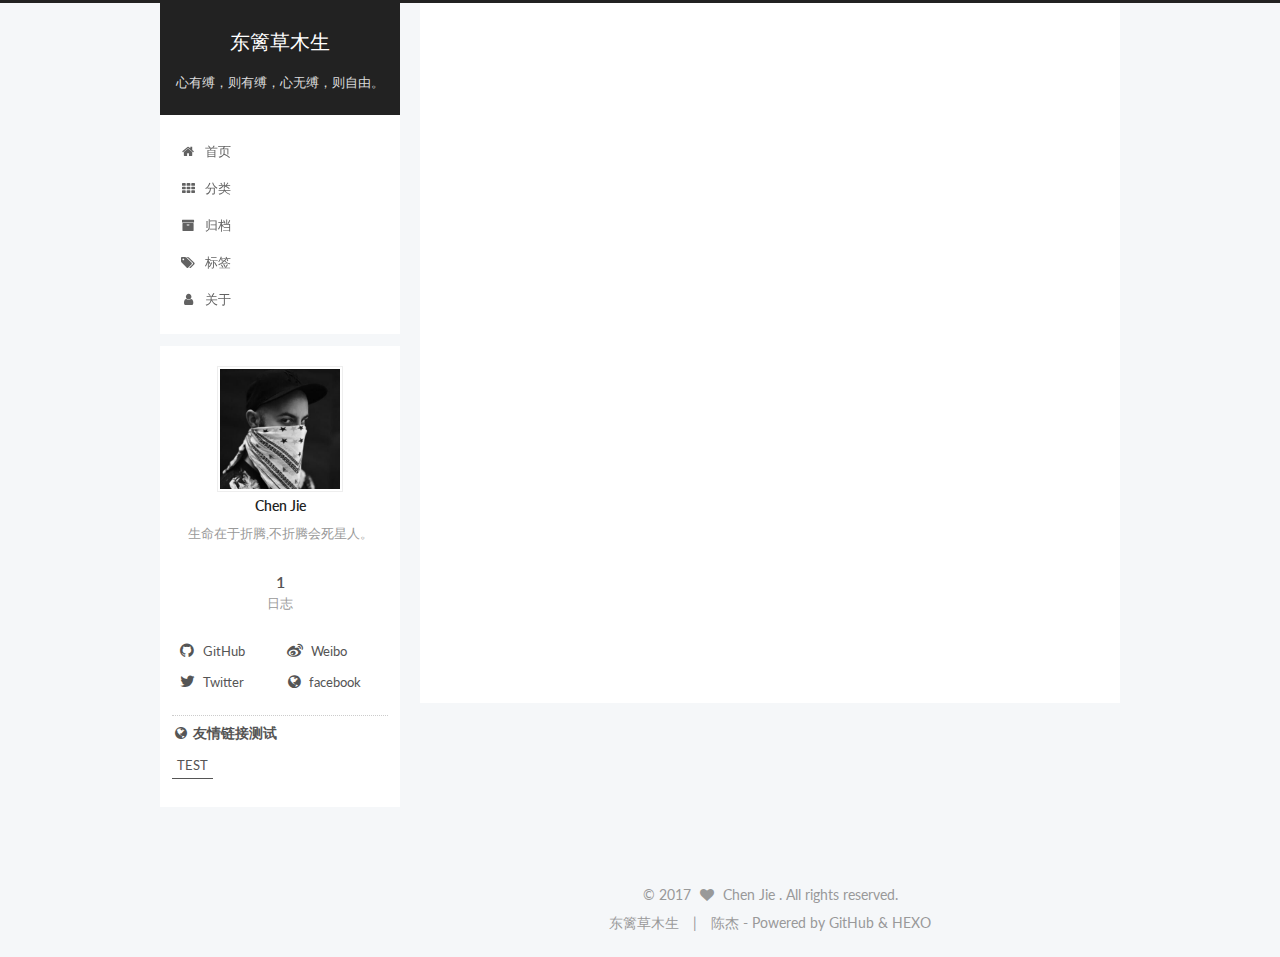
==== commit e4489963: "Site updated: 2017-07-28 10:29:06" ====
--- a/index.html
+++ b/index.html
@@ -96,7 +96,7 @@
 <meta name="description" content="生命在于折腾,不折腾会死星人。">
 <meta property="og:type" content="website">
 <meta property="og:title" content="东篱草木生">
-<meta property="og:url" content="http://chenj.net/index.html">
+<meta property="og:url" content="https://fengzi.me/index.html">
 <meta property="og:site_name" content="东篱草木生">
 <meta property="og:description" content="生命在于折腾,不折腾会死星人。">
 <meta property="og:locale" content="zh-Hans">
@@ -130,7 +130,7 @@
 
 
 
-  <link rel="canonical" href="http://chenj.net/"/>
+  <link rel="canonical" href="https://fengzi.me/"/>
 
 
 
@@ -277,7 +277,7 @@
   
 
   <article class="post post-type-normal " itemscope itemtype="http://schema.org/Article">
-    <link itemprop="mainEntityOfPage" href="http://chenj.net/2017/07/23/第一篇博文/">
+    <link itemprop="mainEntityOfPage" href="https://fengzi.me/2017/07/23/第一篇博文/">
 
     <span hidden itemprop="author" itemscope itemtype="http://schema.org/Person">
       <meta itemprop="name" content="Chen Jie">
--- a/css/main.css
+++ b/css/main.css
@@ -1678,7 +1678,7 @@
   width: 4px;
   height: 4px;
   border-radius: 50%;
-  background: #86b3ff;
+  background: #d28bff;
 }
 .links-of-blogroll {
   font-size: 13px;
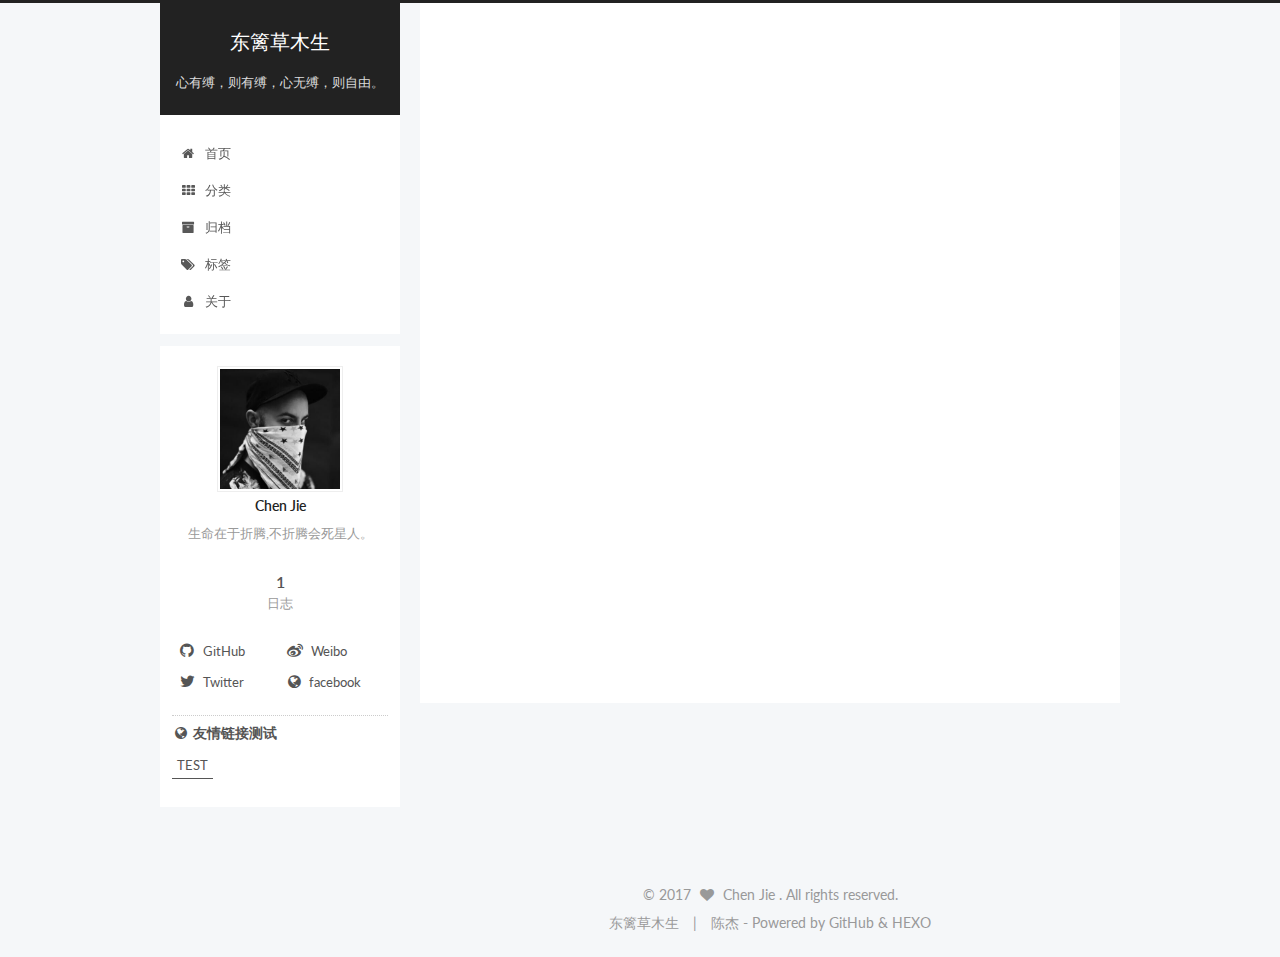
==== commit 1e463572: "Site updated: 2017-07-30 10:53:02" ====
--- a/index.html
+++ b/index.html
@@ -96,7 +96,7 @@
 <meta name="description" content="生命在于折腾,不折腾会死星人。">
 <meta property="og:type" content="website">
 <meta property="og:title" content="东篱草木生">
-<meta property="og:url" content="https://fengzi.me/index.html">
+<meta property="og:url" content="https://chenjie.cc/index.html">
 <meta property="og:site_name" content="东篱草木生">
 <meta property="og:description" content="生命在于折腾,不折腾会死星人。">
 <meta property="og:locale" content="zh-Hans">
@@ -130,7 +130,7 @@
 
 
 
-  <link rel="canonical" href="https://fengzi.me/"/>
+  <link rel="canonical" href="https://chenjie.cc/"/>
 
 
 
@@ -277,7 +277,7 @@
   
 
   <article class="post post-type-normal " itemscope itemtype="http://schema.org/Article">
-    <link itemprop="mainEntityOfPage" href="https://fengzi.me/2017/07/23/第一篇博文/">
+    <link itemprop="mainEntityOfPage" href="https://chenjie.cc/2017/07/23/第一篇博文/">
 
     <span hidden itemprop="author" itemscope itemtype="http://schema.org/Person">
       <meta itemprop="name" content="Chen Jie">
--- a/css/main.css
+++ b/css/main.css
@@ -1678,7 +1678,7 @@
   width: 4px;
   height: 4px;
   border-radius: 50%;
-  background: #d28bff;
+  background: #8563ed;
 }
 .links-of-blogroll {
   font-size: 13px;
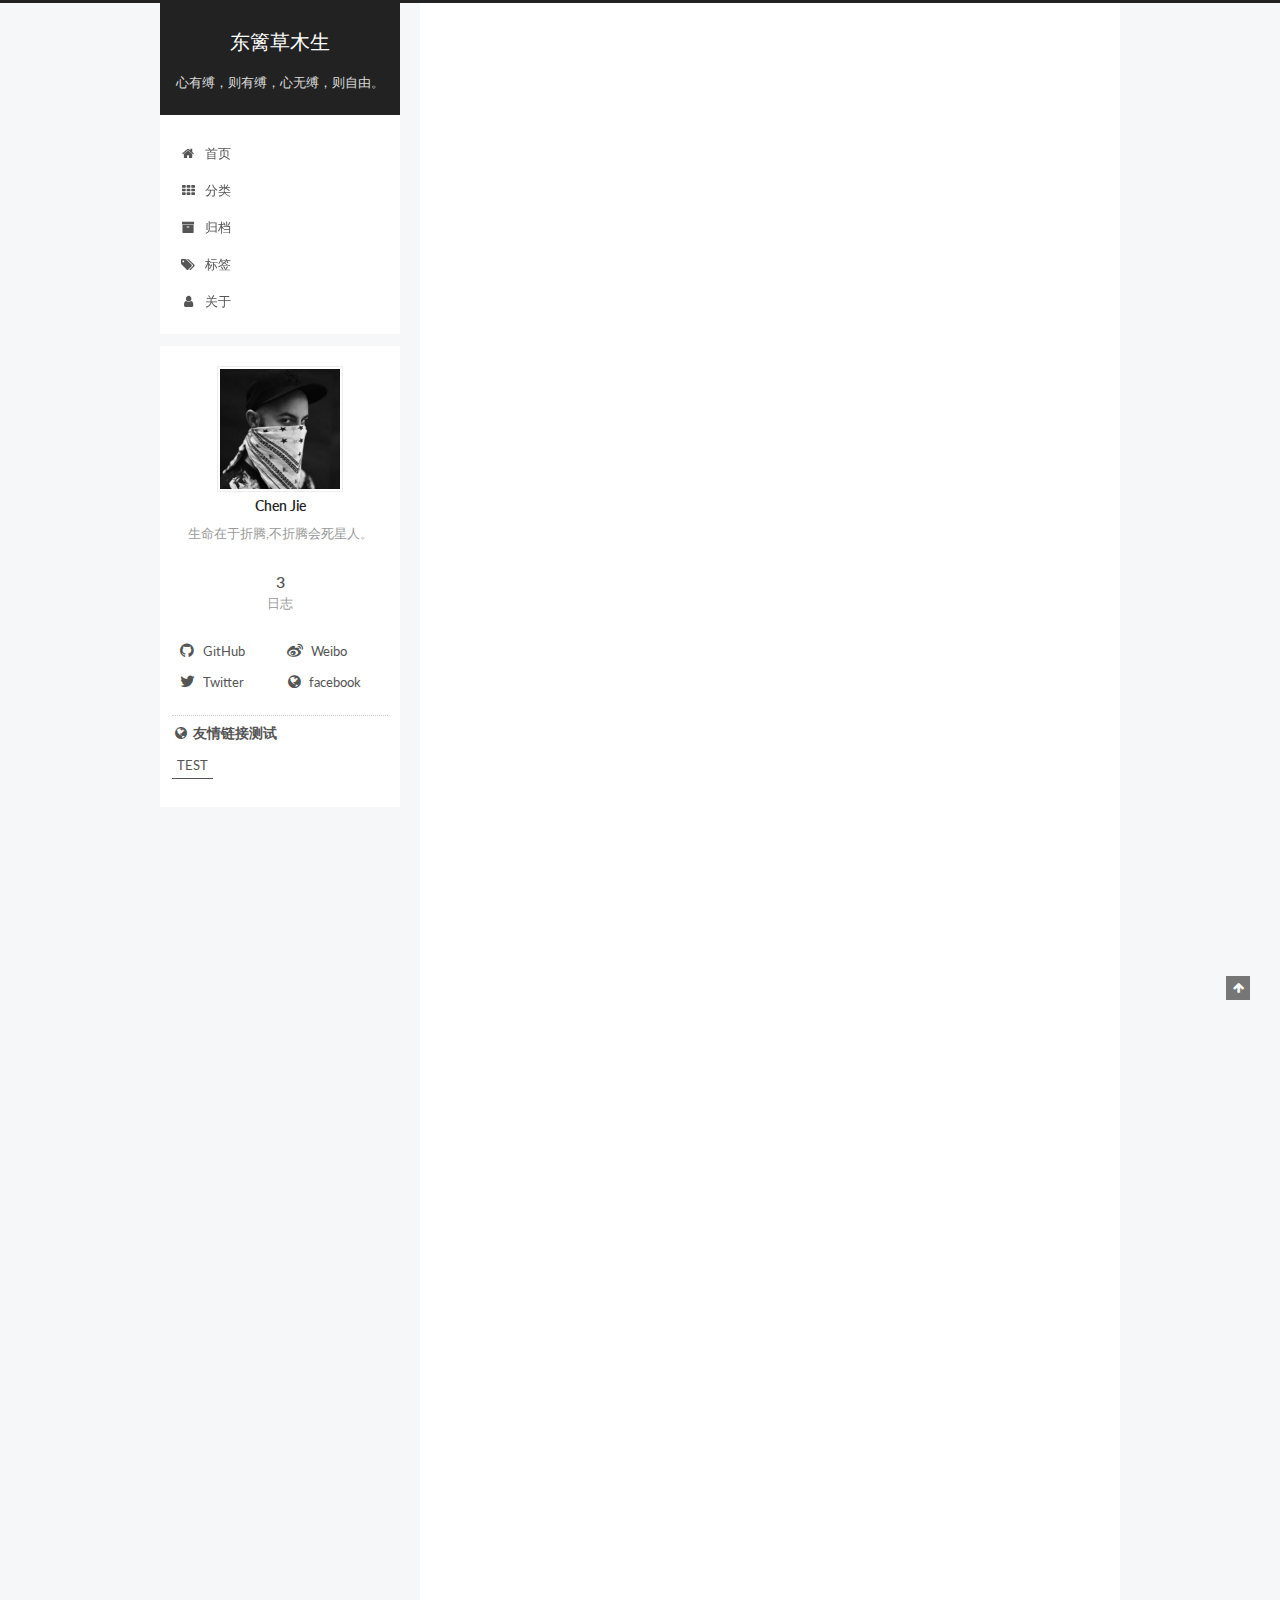
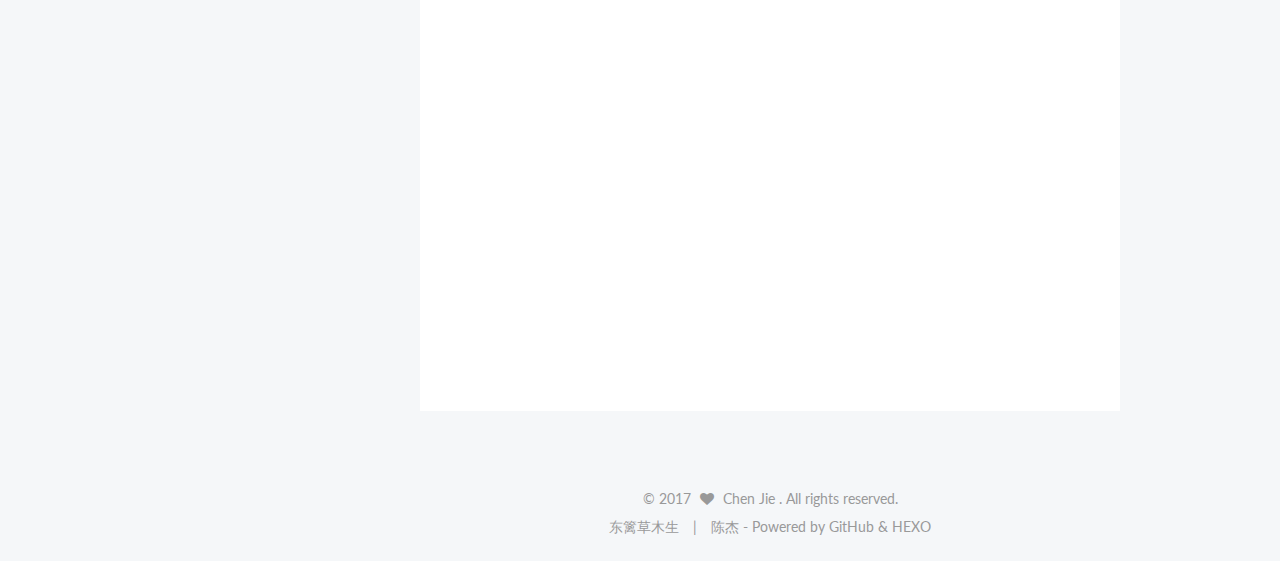
==== commit 3e422910: "Site updated: 2017-07-31 09:30:30" ====
--- a/index.html
+++ b/index.html
@@ -277,6 +277,238 @@
   
 
   <article class="post post-type-normal " itemscope itemtype="http://schema.org/Article">
+    <link itemprop="mainEntityOfPage" href="https://chenjie.cc/2017/07/31/hello-world“Hello”/">
+
+    <span hidden itemprop="author" itemscope itemtype="http://schema.org/Person">
+      <meta itemprop="name" content="Chen Jie">
+      <meta itemprop="description" content="">
+      <meta itemprop="image" content="/images/avatar.gif">
+    </span>
+
+    <span hidden itemprop="publisher" itemscope itemtype="http://schema.org/Organization">
+      <meta itemprop="name" content="东篱草木生">
+    </span>
+
+    
+      <header class="post-header">
+
+        
+        
+          <h1 class="post-title" itemprop="name headline">
+                
+                <a class="post-title-link" href="/2017/07/31/hello-world“Hello”/" itemprop="url">Hello World</a></h1>
+        
+
+        <div class="post-meta">
+          <span class="post-time">
+            
+              <span class="post-meta-item-icon">
+                <i class="fa fa-calendar-o"></i>
+              </span>
+              
+                <span class="post-meta-item-text">发表于</span>
+              
+              <time title="创建于" itemprop="dateCreated datePublished" datetime="2017-07-31T09:21:08+08:00">
+                2017-07-31
+              </time>
+            
+
+            
+
+            
+          </span>
+
+          
+
+          
+            
+          
+
+          
+          
+
+          
+
+          
+
+          
+
+        </div>
+      </header>
+    
+
+    <div class="post-body" itemprop="articleBody">
+
+      
+      
+
+      
+        
+          
+            <p>Welcome to <a href="https://hexo.io/" target="_blank" rel="external">Hexo</a>! This is your very first post. Check <a href="https://hexo.io/docs/" target="_blank" rel="external">documentation</a> for more info. If you get any problems when using Hexo, you can find the answer in <a href="https://hexo.io/docs/troubleshooting.html" target="_blank" rel="external">troubleshooting</a> or you can ask me on <a href="https://github.com/hexojs/hexo/issues" target="_blank" rel="external">GitHub</a>.</p>
+<h2 id="Quick-Start"><a href="#Quick-Start" class="headerlink" title="Quick Start"></a>Quick Start</h2><h3 id="Create-a-new-post"><a href="#Create-a-new-post" class="headerlink" title="Create a new post"></a>Create a new post</h3><figure class="highlight bash"><table><tr><td class="gutter"><pre><div class="line">1</div></pre></td><td class="code"><pre><div class="line">$ hexo new <span class="string">"My New Post"</span></div></pre></td></tr></table></figure>
+<p>More info: <a href="https://hexo.io/docs/writing.html" target="_blank" rel="external">Writing</a></p>
+<h3 id="Run-server"><a href="#Run-server" class="headerlink" title="Run server"></a>Run server</h3><figure class="highlight bash"><table><tr><td class="gutter"><pre><div class="line">1</div></pre></td><td class="code"><pre><div class="line">$ hexo server</div></pre></td></tr></table></figure>
+<p>More info: <a href="https://hexo.io/docs/server.html" target="_blank" rel="external">Server</a></p>
+<h3 id="Generate-static-files"><a href="#Generate-static-files" class="headerlink" title="Generate static files"></a>Generate static files</h3><figure class="highlight bash"><table><tr><td class="gutter"><pre><div class="line">1</div></pre></td><td class="code"><pre><div class="line">$ hexo generate</div></pre></td></tr></table></figure>
+<p>More info: <a href="https://hexo.io/docs/generating.html" target="_blank" rel="external">Generating</a></p>
+<h3 id="Deploy-to-remote-sites"><a href="#Deploy-to-remote-sites" class="headerlink" title="Deploy to remote sites"></a>Deploy to remote sites</h3><figure class="highlight bash"><table><tr><td class="gutter"><pre><div class="line">1</div></pre></td><td class="code"><pre><div class="line">$ hexo deploy</div></pre></td></tr></table></figure>
+<p>More info: <a href="https://hexo.io/docs/deployment.html" target="_blank" rel="external">Deployment</a></p>
+
+          
+        
+      
+    </div>
+
+    <div>
+      
+    </div>
+
+    <div>
+      
+    </div>
+
+    <div>
+      
+    </div>
+
+    <footer class="post-footer">
+      
+
+      
+
+      
+
+      
+      
+        <div class="post-eof"></div>
+      
+    </footer>
+  </article>
+
+
+    
+      
+
+  
+
+  
+  
+  
+
+  <article class="post post-type-normal " itemscope itemtype="http://schema.org/Article">
+    <link itemprop="mainEntityOfPage" href="https://chenjie.cc/2017/07/31/hexonewpost“Hello World”/">
+
+    <span hidden itemprop="author" itemscope itemtype="http://schema.org/Person">
+      <meta itemprop="name" content="Chen Jie">
+      <meta itemprop="description" content="">
+      <meta itemprop="image" content="/images/avatar.gif">
+    </span>
+
+    <span hidden itemprop="publisher" itemscope itemtype="http://schema.org/Organization">
+      <meta itemprop="name" content="东篱草木生">
+    </span>
+
+    
+      <header class="post-header">
+
+        
+        
+          <h1 class="post-title" itemprop="name headline">
+                
+                <a class="post-title-link" href="/2017/07/31/hexonewpost“Hello World”/" itemprop="url">未命名</a></h1>
+        
+
+        <div class="post-meta">
+          <span class="post-time">
+            
+              <span class="post-meta-item-icon">
+                <i class="fa fa-calendar-o"></i>
+              </span>
+              
+                <span class="post-meta-item-text">发表于</span>
+              
+              <time title="创建于" itemprop="dateCreated datePublished" datetime="2017-07-31T09:21:08+08:00">
+                2017-07-31
+              </time>
+            
+
+            
+
+            
+          </span>
+
+          
+
+          
+            
+          
+
+          
+          
+
+          
+
+          
+
+          
+
+        </div>
+      </header>
+    
+
+    <div class="post-body" itemprop="articleBody">
+
+      
+      
+
+      
+        
+          
+            <p>我的天，周一了。。。<br>昨天自己安排好多工作。<br>今天得忙死。。。</p>
+
+          
+        
+      
+    </div>
+
+    <div>
+      
+    </div>
+
+    <div>
+      
+    </div>
+
+    <div>
+      
+    </div>
+
+    <footer class="post-footer">
+      
+
+      
+
+      
+
+      
+      
+        <div class="post-eof"></div>
+      
+    </footer>
+  </article>
+
+
+    
+      
+
+  
+
+  
+  
+  
+
+  <article class="post post-type-normal " itemscope itemtype="http://schema.org/Article">
     <link itemprop="mainEntityOfPage" href="https://chenjie.cc/2017/07/23/第一篇博文/">
 
     <span hidden itemprop="author" itemscope itemtype="http://schema.org/Person">
@@ -429,7 +661,7 @@
           
             <div class="site-state-item site-state-posts">
               <a href="/archives/">
-                <span class="site-state-item-count">1</span>
+                <span class="site-state-item-count">3</span>
                 <span class="site-state-item-name">日志</span>
               </a>
             </div>
--- a/css/main.css
+++ b/css/main.css
@@ -1678,7 +1678,7 @@
   width: 4px;
   height: 4px;
   border-radius: 50%;
-  background: #8563ed;
+  background: #ffdeff;
 }
 .links-of-blogroll {
   font-size: 13px;
